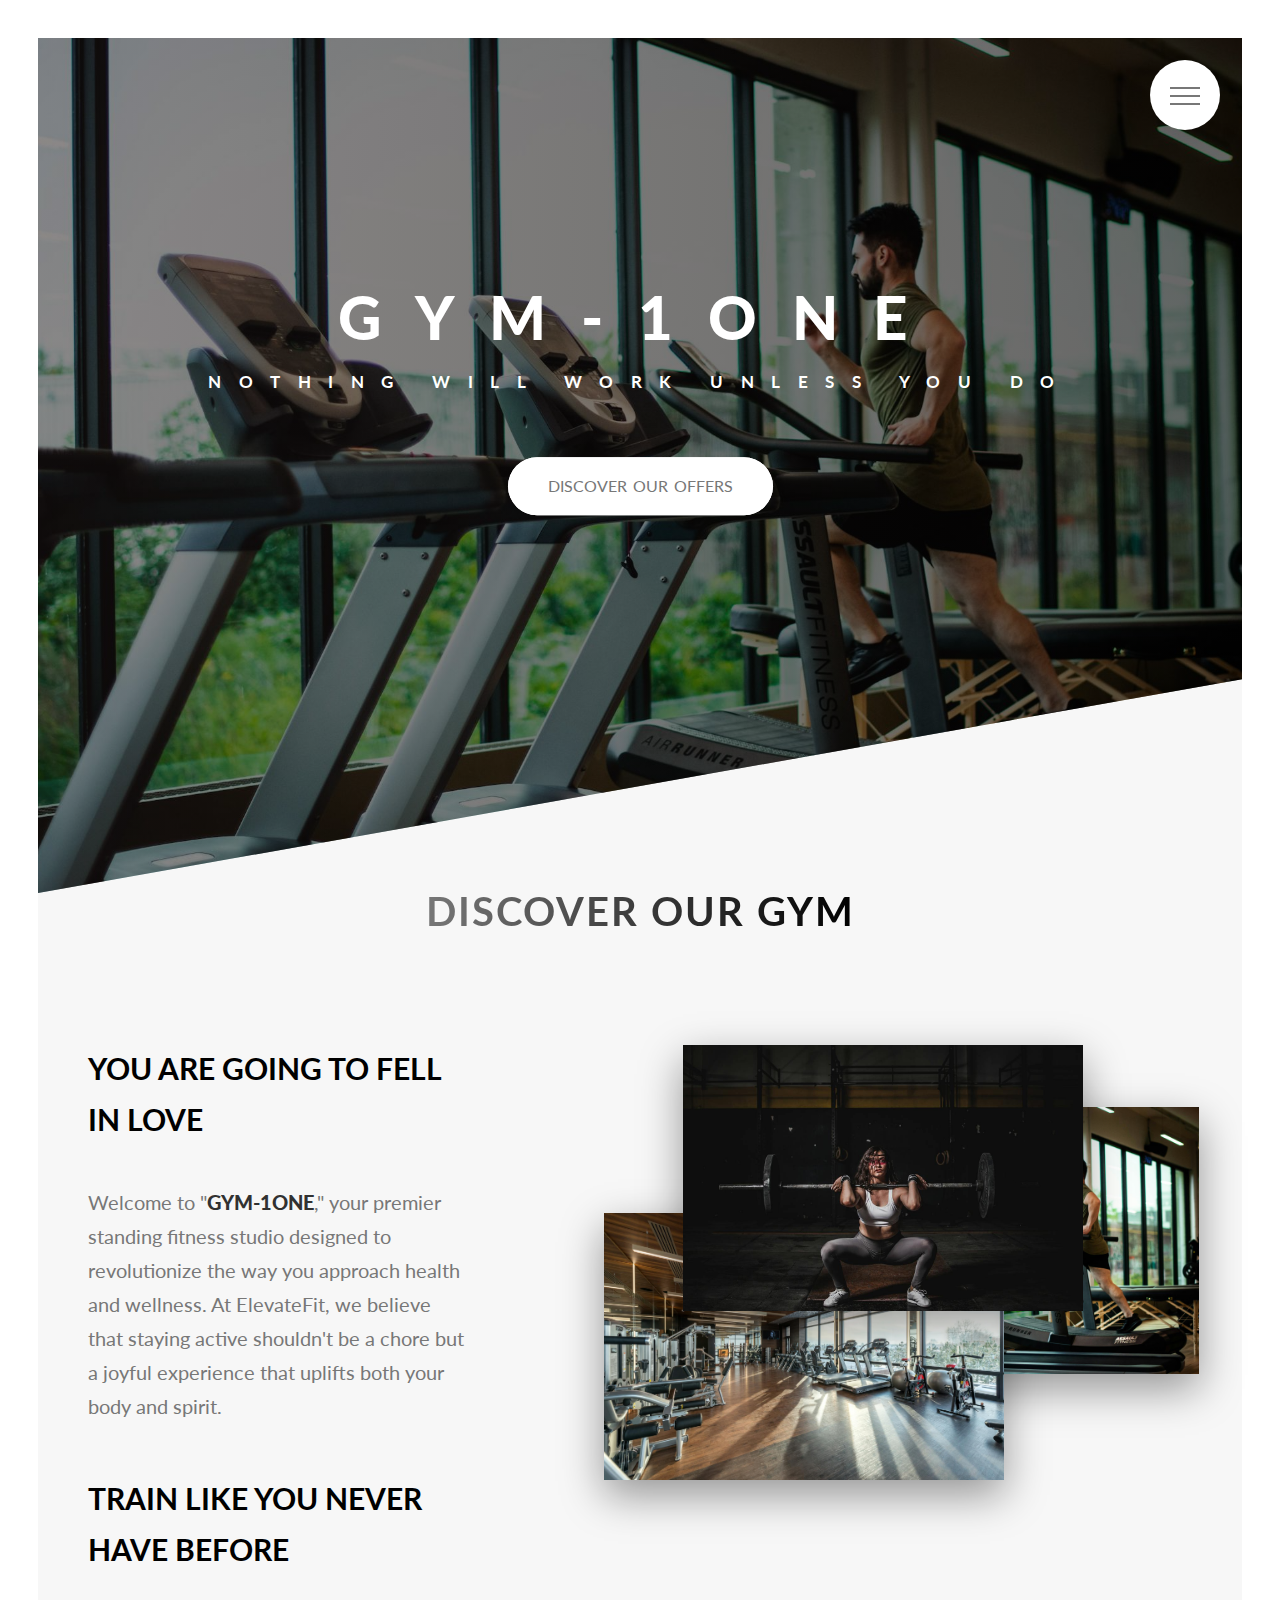
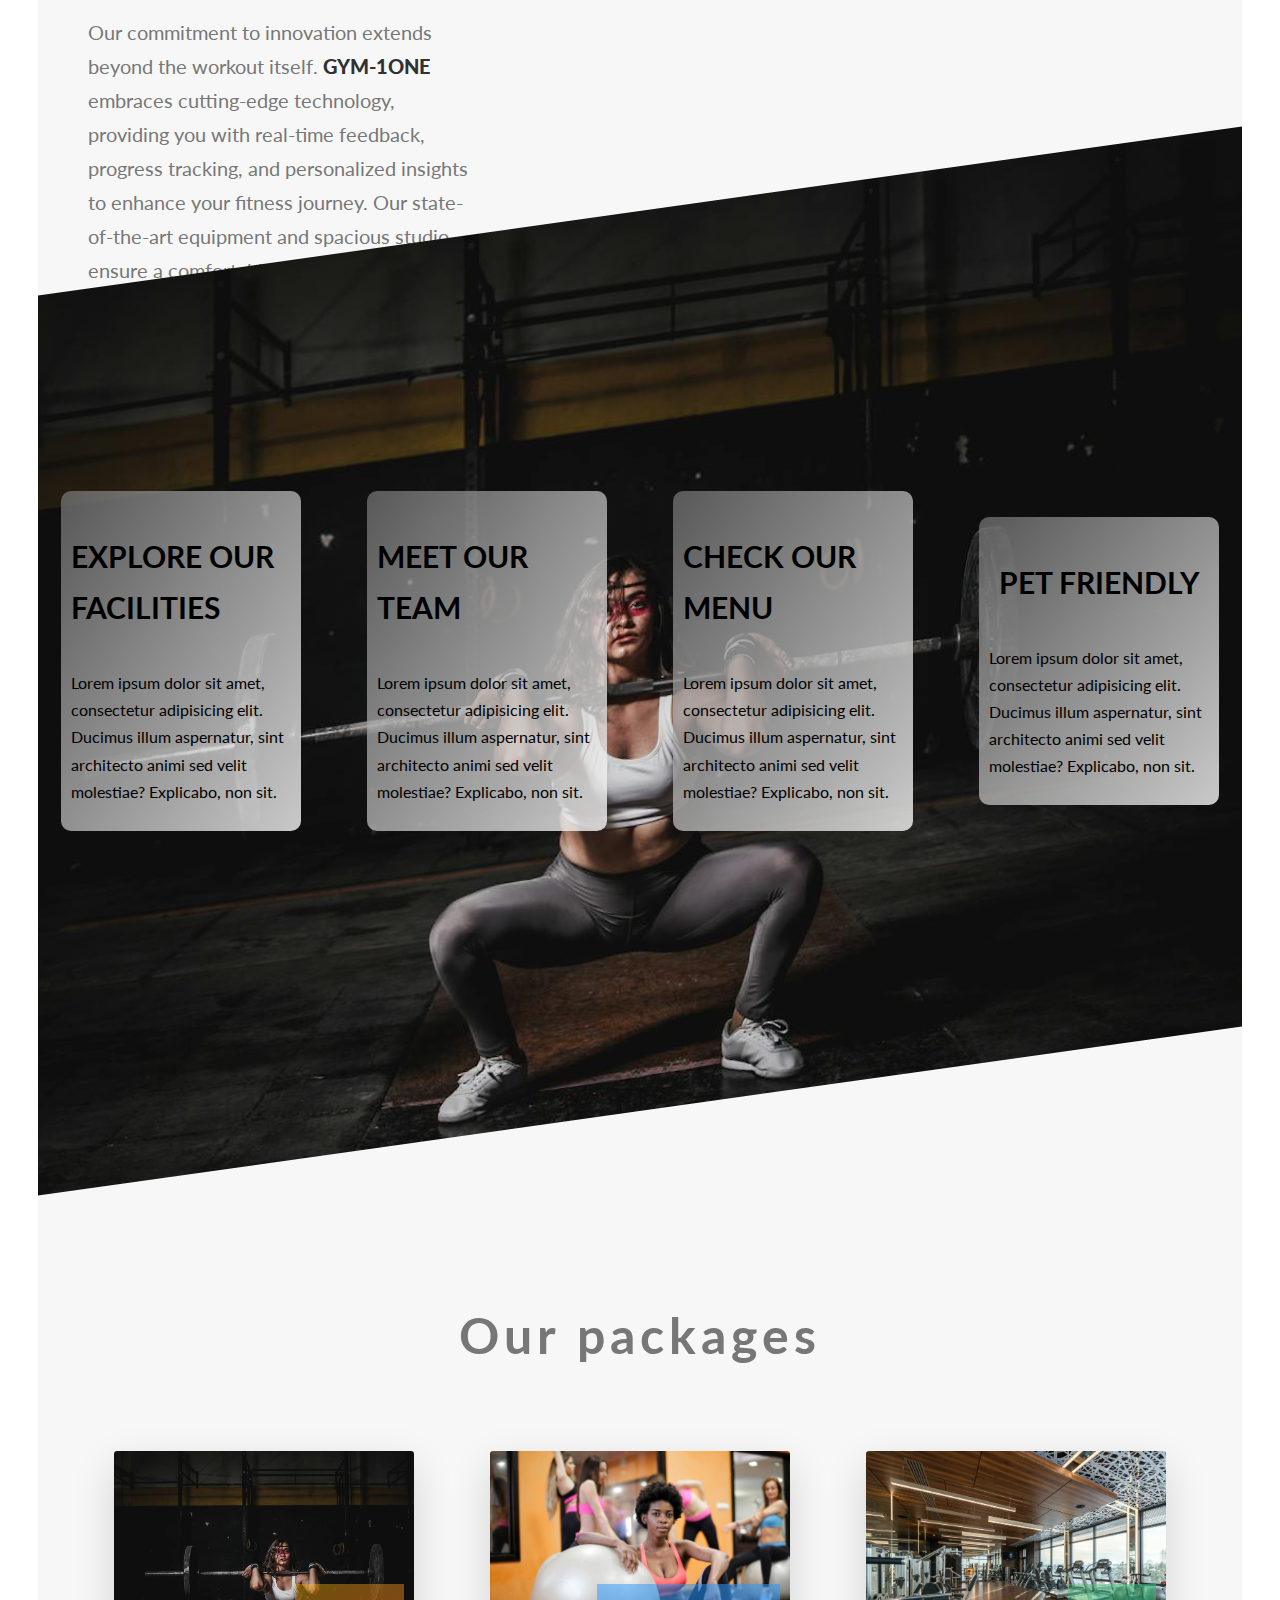
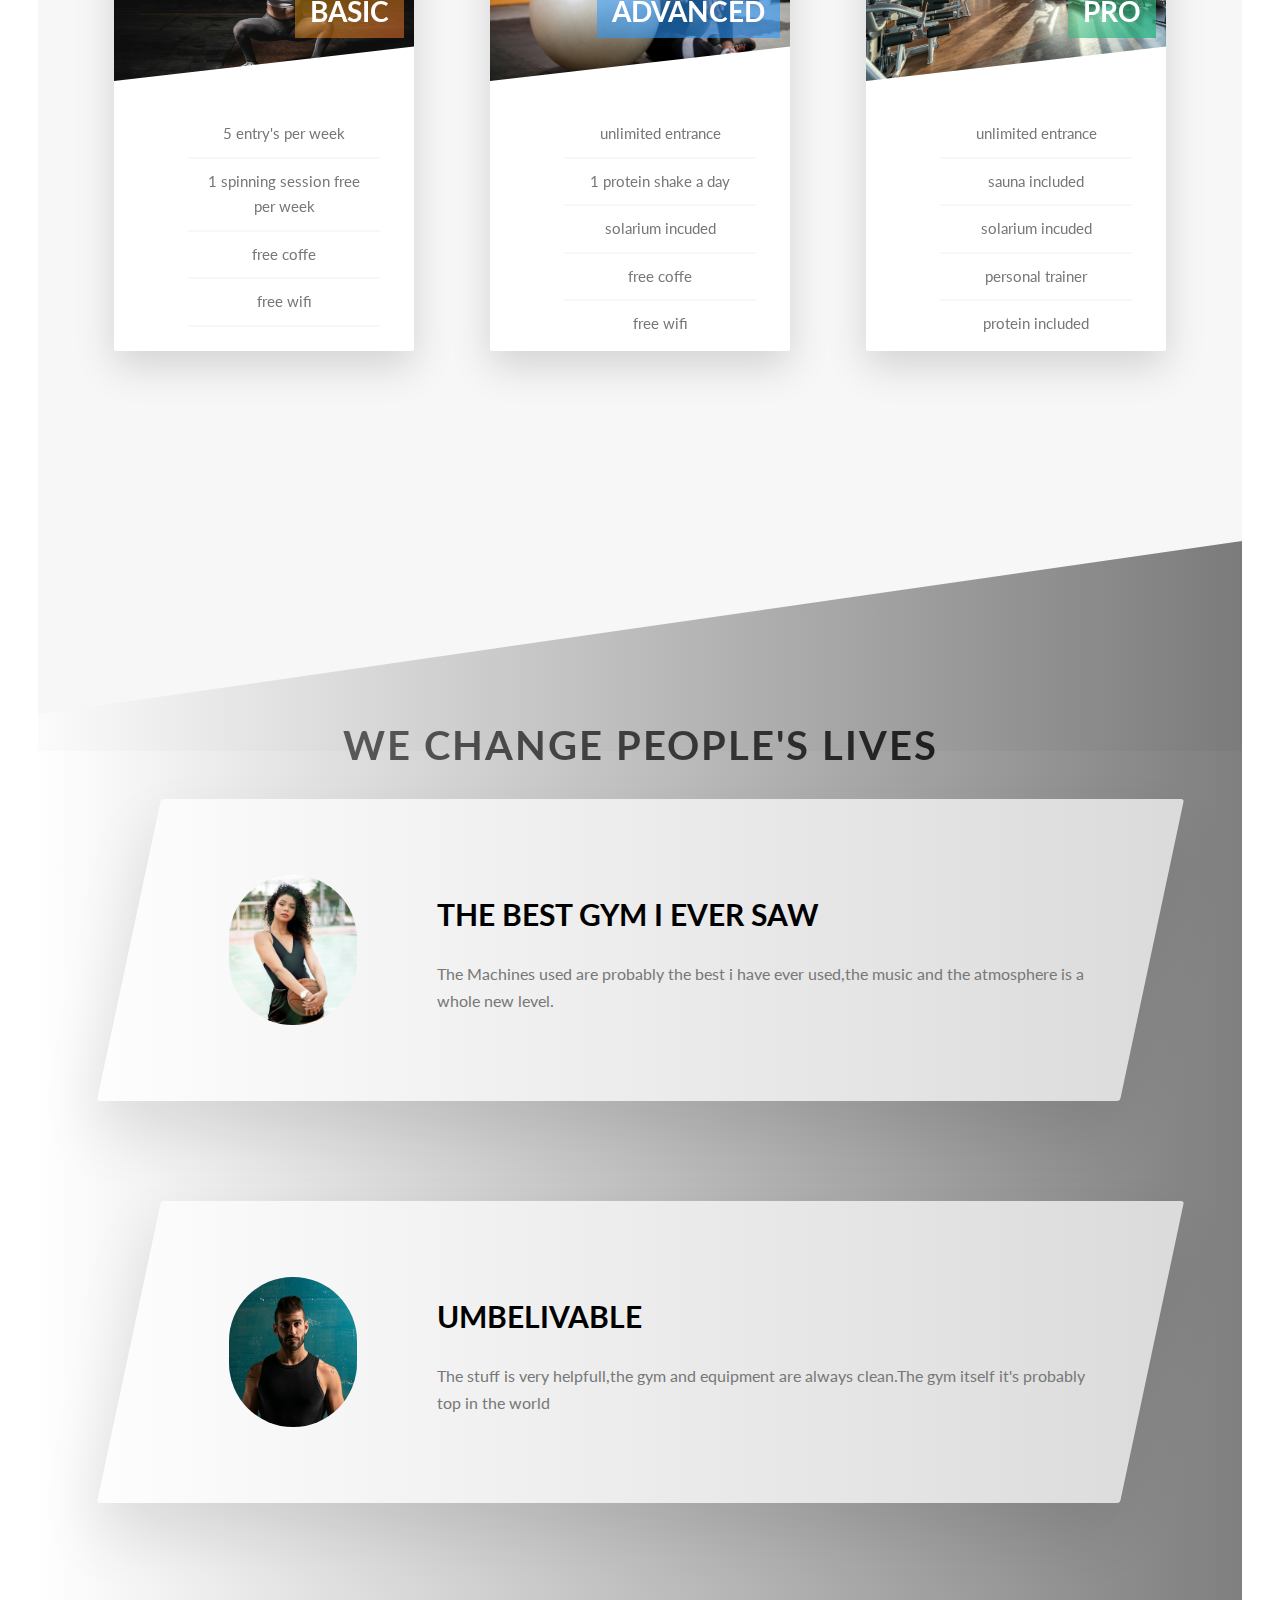
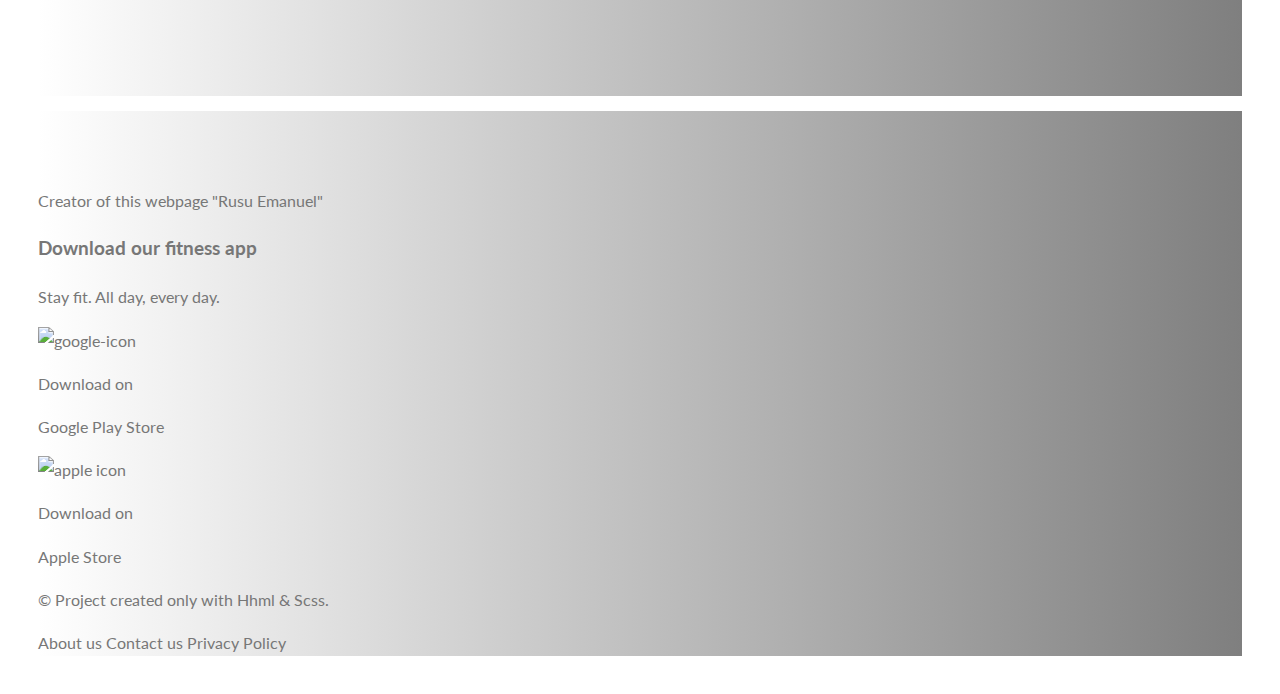
==== index.html @ 96e02d32 "Gym-1one project" ====
<!DOCTYPE html>
<html lang="en">
    <head>
      <meta name="description" content="My fitness webpage created only with Html and Scss">
        <meta charset="UTF-8">
        <meta name="viewport" content="width=device-width, initial-scale=1.0">
<!-- Tailwind CDN -->
        <link rel="stylesheet" href="https://cdnjs.cloudflare.com/ajax/libs/tailwindcss/2.2.19/tailwind.min.css" referrerpolicy="no-referrer" />
        <!-- Boot strap CDN -->
        <link href="https://cdn.jsdelivr.net/npm/bootstrap@5.3.2/dist/css/bootstrap.min.css" rel="stylesheet" integrity="sha384-T3c6CoIi6uLrA9TneNEoa7RxnatzjcDSCmG1MXxSR1GAsXEV/Dwwykc2MPK8M2HN" crossorigin="anonymous">
        <!-- Font awesome link -->
        <link rel="stylesheet" href="https://cdnjs.cloudflare.com/ajax/libs/font-awesome/6.5.1/css/all.min.css" integrity="sha512-DTOQO9RWCH3ppGqcWaEA1BIZOC6xxalwEsw9c2QQeAIftl+Vegovlnee1c9QX4TctnWMn13TZye+giMm8e2LwA==" crossorigin="anonymous" referrerpolicy="no-referrer" />
        <!-- Google fonts link -->
        <link href="https://fonts.googleapis.com/css?family=Lato:100,300,400,700,900" rel="stylesheet">
        <link rel="stylesheet" href="./css/style.css">
        <link rel="shortcut icon" type="image/png" href="./img/favicon.png">
        
        <title>GYM-1ONE</title>
    </head>
    <body>


        <!-- My navigation Bar starts here -->
        <div class="navigation">
            <input type="checkbox" class="navigation__checkbox" id="navi-toggle">

            <label for="navi-toggle" class="navigation__button">
                <span class="navigation__icon">&nbsp;</span>
            </label>

            <div class="navigation__background">&nbsp;</div>

            <nav class="navigation__nav">
                <ul class="navigation__list">
                    <li class="navigation__item"><a href="#" class="navigation__link">About Gym-1one</a></li>
                    <li class="navigation__item"><a href="#" class="navigation__link">Our services</a></li>
                    <li class="navigation__item"><a href="#" class="navigation__link">What we offer</a></li>
                    <li class="navigation__item"><a href="#" class="navigation__link">Our Packages</a></li>
                    <li class="navigation__item"><a href="#" class="navigation__link">Reviews</a></li>
                    </ul>
            </nav>
        </div>

        <!-- Here it starts the header with the hero image as background -->
        <header class="header" id="about">
            <div class="header__text-box">
                 <h1 class="heading-primary">
                     <span class="heading-primary--main">Gym-1One</span>
                     <span class="heading-primary--sub">Nothing will work unless you do</span>
                 </h1>
                 <a class="btn btn--white btn--animated" href="#section-packages">Discover our Offers</a>
            </div>
         </header>


        <main>
         <!-- Here it starts the section with the ABOUT US and the 3 pictures -->
         <section class="section-about">
                <h2 class="heading-secondary">
                    Discover Our Gym
                </h2>
           
            <div class="col1">
                <h3 class="heading-tertiary">You are going to fell in love </h3>
                <p class="paragraph">
                  Welcome to "<span class="heading-tertiary__strong">GYM-1ONE</span>," your premier standing fitness studio designed to revolutionize the way you approach health and wellness. At ElevateFit, we believe that staying active shouldn't be a chore but a joyful experience that uplifts both your body and spirit.  </p>
            
                <h3 class="heading-tertiary">Train like you never have before</h3>
                <p class="paragraph">Our commitment to innovation extends beyond the workout itself. <span class="heading-tertiary__strong">GYM-1ONE</span> embraces cutting-edge technology, providing you with real-time feedback, progress tracking, and personalized insights to enhance your fitness journey. Our state-of-the-art equipment and spacious studio ensure a comfortable and enjoyable workout experience.</p>
            </div>
                
                <div class="col2">
                    <img src="./img/pexels-leon-ardho-1552249.jpg" alt="photo with an athlete" class="photo-p1">
                    <img src="./img/pexels-william-choquette-1954524.jpg" alt="a person training" class="photo-p2">
                    <img src="./img/pexels-max-rahubovskiy-7031705.jpg" alt="studio fitness photo" class="photo-p3">
                </div>
            </section>


            <!-- Here it starts the section with the features with the 4 cards -->
                       <section class="section-features">
                           <div class="section-features__parent">
                            <div class="features-box">
                                <i class="feature-box__icon fa-solid fa-globe"></i>
                                <h3 class="heading-tertiary u-margin-bottom-small">Explore our facilities</h3>
                                <p class="feature-box__text">Lorem ipsum dolor sit amet, consectetur adipisicing elit. Ducimus illum aspernatur, sint architecto animi sed velit molestiae? Explicabo, non sit.</p>
                            </div>
                     
                
                     
                            <div class="features-box">
                                <i class="feature-box__icon fa-solid fa-people-group"></i>
                                <h3 class="heading-tertiary u-margin-bottom-small">Meet our Team</h3>
                                <p class="feature-box__text">Lorem ipsum dolor sit amet, consectetur adipisicing elit. Ducimus illum aspernatur, sint architecto animi sed velit molestiae? Explicabo, non sit.</p>
                            </div>
                        
                
                     
                            <div class="features-box">
                                <i class="feature-box__icon fa-solid fa-utensils"></i>
                                <h3 class="heading-tertiary u-margin-bottom-small">Check our Menu</h3>
                               <p class="feature-box__text">Lorem ipsum dolor sit amet, consectetur adipisicing elit. Ducimus illum aspernatur, sint architecto animi sed velit molestiae? Explicabo, non sit.</p>
                            </div>
                       
                
                        
                            <div class="features-box">
                                <i class="feature-box__icon fa-solid fa-paw"></i>
                                <h3 class="heading-tertiary u-margin-bottom-small">Pet friendly</h3>
                                  <p class="feature-box__text">Lorem ipsum dolor sit amet, consectetur adipisicing elit. Ducimus illum aspernatur, sint architecto animi sed velit molestiae? Explicabo, non sit.</p>
                            </div>
                      </div>   
                   </div>
            </section>

<!--    //here it starts the section with the packages -->
            <section id="section-packages" class="section-packages">

                <!-- first card -->
                <div class="section-packages-child">
                    <h2>Our packages</h2>
                    <div class="row">
                        <div class="col-1-of-3">
                           <div class="card">
                            <div class="card__side card__side--front">
                                <div class="card__picture card__picture-1">
                                    &nbsp;
                                </div>
                                <h4 class="card__heading">
                                    <span class="card__heading-span card__heading-span--1"> Basic </span>
                               
                               </h4>
                               <div class="card__details">
                                <ul>
                                    <li>5 entry's per week</li>
                                    <li>1 spinning session free per week</li>
                                    <li>free coffe</li>
                                    <li>free wifi</li>
                                    <li></li>
                                </ul>
                               </div>
                            </div>
                            <!-- this is the back of the card!!!!!!!! -->
                            <div class="card__side card__side--back card__side--back-1">
                            <div class="card__cta">
                            <div class="card__price-box">
                            <p class="card__price-only">Only</p>
                            <p class="card__price-value">50$</p>
                       </div>
                <a href="" class="btn btn--white">BooK now</a>
                               </div>
                            </div>
                           </div>
                        </div>
                       </div>
    
                       <!-- 2nd card -->
                       <div class="row">
                        <div class="col-1-of-3">
                           <div class="card">
                            <div class="card__side card__side--front">
                                <div class="card__picture card__picture-2">
                                    &nbsp;
                                </div>
                                <h4 class="card__heading">
                                    <span class="card__heading-span card__heading-span--2"> Advanced </span>
                               
                               </h4>
                               <div class="card__details">
                                <ul>
                                    <li>unlimited entrance</li>
                                    <li>1 protein shake a day</li>
                                    <li>solarium incuded</li>
                                    <li>free coffe</li>
                                    <li>free wifi</li>
                                </ul>
                               </div>
                            </div>
                            <!-- this is the back of the card!!!!!!!! -->

                            <div class="card__side card__side--back card__side--back-2">
                                <div class="card__cta">
                                    <div class="card__price-box">
                                        <p class="card__price-only">Only</p>
                                        <p class="card__price-value">99$</p>
                                    </div>
                                    <a href="" class="btn btn--white">BooK now</a>
                                                                                                 </div>
                            </div>
                           </div>
                        </div>
                       </div>

                       <!-- 3rd card -->
                       <div class="row">
                      
                           <div class="card">
                            <div class="card__side card__side--front">
                                <div class="card__picture card__picture-3">
                                    &nbsp;
                                </div>
                                <h4 class="card__heading">
                                    <span class="card__heading-span card__heading-span--3">Pro </span>
                                
                               </h4>
                               <div class="card__details">
                                <ul>
                                    <li>unlimited entrance</li>
                                    <li>sauna included</li>
                                    <li>solarium incuded</li>
                                    <li>personal trainer</li>
                                    <li>protein included</li>
                                </ul>
                               </div>
                            </div>
                            <div class="card__side card__side--back card__side--back-3">
                                <div class="card__cta">
                                    <div class="card__price-box">
                                        <p class="card__price-only">Only</p>
                                        <p class="card__price-value">139$</p>
                                    </div>
                                    <a href="" class="btn btn--white">BooK now</a>
                                </div>
                            </div>
                           </div>
                        </div>
                       </div>
                   </div>
            </section>

            <!-- Here it starts the section with the stories -->

<section class="section-stories">
    <!-- <div class="bg-video">
         This is how we add video to our website as a background 
        <video class="bg-video__content" autoplay muted loop>
            <source src="/img/pexels-rodnae-productions-7187517 (1080p).mp4">
            Your browser is not supported!
        </video>
    </div> -->
    <div class="">
        <h2 class="heading-secondary">
            We change people's lives
        </h2>
        <div class="row">
            <div class="story">
                <figure class="story__shape">
<img class="story__shape-img" src="/img/pexels-gustavo-almeida-3060201.jpg" alt="person playing basketball">
<figcaption class="story__caption">Jane Sunder</figcaption>
                </figure>
                <div class="story__text">
                    <h3 class="heading-tertiary">The best gym i ever saw</h3>
                    <p>The Machines used are probably the best i have ever used,the music and the atmosphere is a whole new level.</p>
                </div>
            </div>

            <div class="story">
                <figure class="story__shape">
<img class="story__shape-img" src="/img/lorenzo-fatto-offidani-P6T1R9rSL0Q-unsplash.jpg" alt="person playing basketball">
<figcaption class="story__caption">Michael Smith</figcaption>
                </figure>
                <div class="story__text">
                    <h3 class="heading-tertiary">Umbelivable</h3>
                    <p>The stuff is very helpfull,the gym and equipment are always clean.The gym itself it's probably top in the world</p>
                </div>
            </div>
        </div>
    </div>
</section>
</main>


<!-- Here it starts the footer -->



<footer>

<!-- component -->
<!-- This is an example component -->
<div class="box bg-gray-400">
  <div class="max-w-2xl mx-auto text-black py-10">
      <div class="text-center">
        <p class="text-4xl"> Creator of this webpage     <span class="text-red-800">"Rusu Emanuel"</span></p>
          <h3 class="text-4xl mb-3"> Download our fitness app </h3>
          <p> Stay fit. All day, every day. </p>

          <div class="flex justify-center my-10">
              <div class="flex items-center border w-auto rounded-lg px-4 py-2 w-52 mx-2">
                  <img alt="google-icon" src="https://cdn-icons-png.flaticon.com/512/888/888857.png" class="w-9 md:w-10">
                  <div class="text-left ml-3">
                      <p class='text-xs text-black'>Download on </p>
                      <p class="text-sm md:text-base"> Google Play Store </p>
                  </div>
              </div>
              <div class="flex items-center border w-auto rounded-lg px-4 py-2 w-44 mx-2">
                  <img alt="apple icon" src="https://cdn-icons-png.flaticon.com/512/888/888841.png" class="w-9 md:w-10">
                  <div class="text-left ml-3">
                      <p class='text-xs text-black'>Download on </p>
                      <p class="text-sm md:text-base"> Apple Store </p>
                  </div>
              </div>
          </div>
      </div>
      <div class="mt-28 flex flex-col md:flex-row md:justify-between items-center text-sm text-gray-900">
          <p class="order-2 md:order-1 mt-8 md:mt-0"> &copy; Project created only with Hhml & Scss. </p>
          <div class="order-1 md:order-2">
              <span class="px-2">About us</span>
              <span class="px-2 border-l">Contact us</span>
              <span class="px-2 border-l">Privacy Policy</span>
          </div>
      </div>
  </div>
</div>

</footer>
    </body>
</html>
---- css/style.css ----
* *::before,
*::after {
  margin: 0;
  padding: 0;
  box-sizing: inherit;
}

html {
  font-size: 62.5%;
}
@media (max-width: 75em) {
  html {
    font-size: 56.25%;
  }
}
@media (max-width: 56.25em) {
  html {
    font-size: 50%;
  }
}
@media (min-width: 112.5em) {
  html {
    font-size: 75%;
  }
}

body {
  box-sizing: border-box;
  padding: 3rem;
}
@media (max-width: 56.25em) {
  body {
    padding: 0;
    margin: 0 auto;
    width: 100vw;
  }
}

@keyframes moveInLeft {
  0% {
    opacity: 0;
    transform: translateX(-10rem);
  }
  80% {
    transform: translateX(1rem);
  }
  100% {
    opacity: 1;
    transform: translateX(0);
  }
}
@keyframes moveInRight {
  0% {
    opacity: 0;
    transform: translateX(10rem);
  }
  80% {
    transform: translateX(-1rem);
  }
  100% {
    opacity: 1;
    transform: translateX(0);
  }
}
@keyframes moveInBottom {
  0% {
    opacity: 0;
    transform: translateY(6rem);
  }
  100% {
    opacity: 1;
    transform: translateY(0);
  }
}
body {
  font-family: "Lato", sans-serif;
  font-weight: 400;
  font-size: 16px;
  line-height: 1.7;
  color: #777;
}
body .heading-tertiary {
  font-size: 3rem;
  font-weight: 700;
  text-transform: uppercase;
  margin-bottom: 2rem;
  color: #000;
}
body .heading-tertiary + .paragraph > .heading-tertiary__strong {
  color: rgb(49, 49, 49);
  font-weight: 900;
}
body .heading-primary {
  color: #fff;
  text-transform: uppercase;
  margin-bottom: 6rem;
}
body .heading-primary--main {
  display: block;
  font-size: 6rem;
  font-weight: 900;
  letter-spacing: 3.5rem;
  animation: moveInLeft 1s ease-out;
}
@media (max-width: 37em) {
  body .heading-primary--main {
    letter-spacing: 0.5rem;
  }
}
body .heading-primary--sub {
  display: block;
  font-size: 1.7rem;
  font-weight: 700;
  letter-spacing: 1.75rem;
  animation: moveInRight 1s ease-out;
}
body .heading-secondary {
  text-align: center;
  margin: 20px auto;
  font-size: 4rem;
  text-transform: uppercase;
  font-weight: 700;
  background-image: linear-gradient(to right, #777, #000);
  -webkit-background-clip: text;
  color: transparent;
  letter-spacing: 2px;
  transition: all 0.2s;
}
@media (max-width: 56.25em) {
  body .heading-secondary {
    font-size: 2.5;
  }
}
@media (max-width: 37em) {
  body .heading-secondary {
    font-size: 2;
  }
}
body .heading-secondary:hover {
  transform: skewY(2deg) skewX(15deg) scale(1.1);
  text-shadow: 0.5rem 1rem 2rem rgba(0, 0, 0, 0.2);
}

.btn:link, .btn:visited {
  text-transform: uppercase;
  text-decoration: none;
  padding: 1.5rem 4rem;
  display: inline-block;
  border-radius: 10rem;
  transition: all 0.2s;
  position: relative;
  font-size: 1.6rem;
  word-spacing: 2px;
}
.btn:hover {
  transform: translateY(-3px);
  box-shadow: 0 1rem 2rem rgba(0, 0, 0, 0.2);
}
.btn:hover::after {
  transform: scaleX(1.4) scaleY(1.6);
  opacity: 0;
}
.btn:active {
  transform: translateY(-1px);
  box-shadow: 0 0.5rem 1rem rgba(0, 0, 0, 0.2);
}
.btn--white {
  background-color: #fff;
  color: #777;
}
.btn--white::after {
  background-color: #fff;
}
.btn::after {
  content: "";
  display: inline-block;
  height: 100%;
  width: 100%;
  border-radius: 10rem;
  position: absolute;
  top: 0;
  left: 0;
  z-index: -1;
  transition: all 0.4s;
}
.btn--animated {
  animation: moveInBottom 0.5s ease-out 0.3s;
  animation-fill-mode: backwards;
}

.btn-text:link, .btn-text:visited {
  font-size: 1.6rem;
  color: #777;
  display: inline-block;
  text-decoration: none;
  border-bottom: 1px solid #777;
  padding: 1rem;
  transition: all 0.2s;
}
.btn-text:hover {
  background-color: #f7f7f7;
  color: #000;
  box-shadow: 0 1rem 2rem rgba(0, 0, 0, 0.2);
  transform: translateY(-2px);
}
.btn-text:active {
  box-shadow: 0 1rem 1rem rgba(0, 0, 0, 0.2);
  transform: translateY(0);
}

.card {
  perspective: 150rem;
  position: relative;
  height: 50rem;
  min-width: 30rem;
}
@media (max-width: 56.25em) {
  .card {
    margin-top: 10rem;
  }
}
.card__side {
  position: absolute;
  top: 0;
  left: 0;
  right: 0;
  height: 50rem;
  transition: all 0.8s ease;
  backface-visibility: hidden;
  border-radius: 3px;
  overflow: hidden;
  box-shadow: 0 1.5rem 4rem rgba(0, 0, 0, 0.15);
}
.card__side--front {
  background-color: #fff;
}
.card__side--back {
  transform: rotateY(180deg);
}
.card__side--back-1 {
  background-image: linear-gradient(to right bottom, #ffb900, #ff7730);
}
.card__side--back-2 {
  background-image: linear-gradient(to right bottom, #2998ff, #5643fa);
}
.card__side--back-3 {
  background-image: linear-gradient(to right bottom, #55c57a, #28b485);
}
.card:hover .card__side--front {
  transform: rotateY(-180deg);
}
.card:hover .card__side--back {
  transform: rotateY(0);
}
.card__picture {
  background-size: cover;
  height: 23rem;
  background-blend-mode: color;
  clip-path: polygon(0 0, 100% 0, 100% 85%, 0 100%);
}
.card__picture-1 {
  background-image: url(/img/pexels-leon-ardho-1552249.jpg);
}
.card__picture-2 {
  background-image: url(/img/pexels-andrea-piacquadio-3768593.jpg);
}
.card__picture-3 {
  background-image: url(/img/pexels-max-rahubovskiy-7031705.jpg);
}
.card__heading {
  font-size: 2.8rem;
  font-weight: 700;
  text-transform: uppercase;
  text-align: right;
  color: #fff;
  position: absolute;
  top: 10rem;
  right: 1rem;
  width: 75%;
}
.card__heading-span {
  padding: 1rem 1.5rem;
  -webkit-box-decoration-break: clone;
  box-decoration-break: clone;
}
.card__heading-span--1 {
  background-image: linear-gradient(to right bottom, rgba(255, 185, 0, 0.4), rgba(255, 119, 48, 0.5));
}
.card__heading-span--2 {
  background-image: linear-gradient(to right bottom, rgba(41, 152, 255, 0.5), rgba(41, 152, 255, 0.6));
}
.card__heading-span--3 {
  background-image: linear-gradient(to right bottom, rgba(85, 197, 122, 0.4), rgba(40, 180, 133, 0.8));
}
.card__details {
  padding: 3rem;
}
.card__details ul {
  list-style: none;
  width: 80%;
  margin: 0 auto;
}
.card__details ul li {
  margin: o auto;
  text-align: center;
  font-size: 1.5rem;
  padding: 1rem;
  border-bottom: 1px;
}
.card__details ul li:not(:last-child) {
  border-bottom: 2px solid #f7f7f7;
}
.card__cta {
  position: absolute;
  top: 50%;
  left: 50%;
  transform: translate(-50%, -50%);
  width: 90%;
  text-align: center;
}
.card__price-box {
  text-align: center;
  color: #fff;
  margin-bottom: 8rem;
}
.card__price-only {
  font-size: 1.4rem;
  text-transform: uppercase;
}
.card__price-value {
  font-size: 6rem;
  font-weight: 100;
}

.header {
  z-index: 10;
  position: relative;
  height: 95vh;
  background-image: linear-gradient(to right, rgba(26, 19, 19, 0.5), rgba(0, 0, 0, 0.6)), url(/img/pexels-william-choquette-1954524.jpg);
  background-size: cover;
  background-position: top;
  /* with clip properties we clip the image to the shape we want ,it start from left corner on x and y axis and it goes clockwise  (x y, x y, x y, x y)  */
  clip-path: polygon(0 0, 100% 0, 100% 75%, 0 100%);
}
.header__text-box {
  position: absolute;
  top: 40%;
  left: 50%;
  transform: translate(-50%, -50%);
  text-align: center;
  width: 100%;
}

.section-about {
  display: flex;
  justify-content: space-between;
  position: relative;
  min-height: 130vh;
  margin-top: -35rem;
  background-color: #f7f7f7;
  padding-top: 30rem;
  transition: all 0.8s ease;
}
@media (max-width: 75em) {
  .section-about {
    min-height: 110vh;
  }
}
@media (max-width: 56.25em) {
  .section-about {
    flex-direction: column;
    justify-content: start;
    align-items: center;
    flex-wrap: wrap;
  }
}
@media (max-width: 37em) {
  .section-about {
    flex-direction: column;
    justify-content: center;
    align-items: center;
  }
}
@media (min-width: 112.5em) {
  .section-about {
    min-height: 150vh;
    margin-top: -30rem;
  }
}
.section-about .heading-secondary {
  position: absolute;
  top: 20%;
  left: 50%;
  transform: translateX(-50%);
}
@media (max-width: 75em) {
  .section-about .heading-secondary {
    top: 19%;
  }
}
@media (max-width: 56.25em) {
  .section-about .heading-secondary {
    top: 15%;
  }
}
@media (max-width: 37em) {
  .section-about .heading-secondary {
    top: 14%;
  }
}
.section-about .col1 {
  padding: 17rem 5rem;
  display: flex;
  flex-direction: column;
  flex-wrap: wrap;
  width: 40%;
  font-size: 2rem;
  height: 100%;
}
@media (max-width: 56.25em) {
  .section-about .col1 {
    width: 70%;
  }
}
@media (max-width: 37em) {
  .section-about .col1 {
    width: 100%;
  }
}
.section-about .col2 {
  position: relative;
  z-index: 10;
  transition: all 0.8s ease;
  min-width: 60%;
  height: 88rem;
}
@media (max-width: 75em) {
  .section-about .col2 {
    margin-top: -2rem;
  }
}
@media (max-width: 56.25em) {
  .section-about .col2 {
    margin-top: -10rem;
  }
}
@media (max-width: 37em) {
  .section-about .col2 {
    margin-top: -10rem;
    width: 100%;
  }
}
.section-about .col2 .photo-p1 {
  z-index: 10;
  box-shadow: 0 1.5rem 4rem rgba(0, 0, 0, 0.4);
  position: absolute;
  right: 22%;
  top: 23%;
  max-width: 40rem;
}
@media (max-width: 56.25em) {
  .section-about .col2 .photo-p1 {
    top: -5%;
    right: 8%;
  }
}
@media (max-width: 37em) {
  .section-about .col2 .photo-p1 {
    width: 50%;
    top: -2%;
    right: 25%;
  }
}
.section-about .col2 .photo-p1:hover {
  transform: scale(1.2) translateY(-0.5rem);
  box-shadow: 0 2.5rem 4rem rgba(0, 0, 0, 0.5);
  z-index: 20;
}
.section-about .col2 .photo-p2 {
  box-shadow: 0 1.5rem 4rem rgba(0, 0, 0, 0.4);
  position: absolute;
  right: 6%;
  top: 30%;
  max-width: 40rem;
}
@media (max-width: 56.25em) {
  .section-about .col2 .photo-p2 {
    right: -10rem;
    top: 20%;
  }
}
@media (max-width: 37em) {
  .section-about .col2 .photo-p2 {
    width: 50%;
    top: 15%;
    margin-top: 0;
    right: 2%;
  }
}
.section-about .col2 .photo-p2:hover {
  transform: scale(1.2) translateY(-0.5rem);
  box-shadow: 0 2.5rem 4rem rgba(0, 0, 0, 0.5);
  z-index: 20;
}
.section-about .col2 .photo-p3 {
  box-shadow: 0 1.5rem 4rem rgba(0, 0, 0, 0.4);
  position: absolute;
  right: 33%;
  top: 42%;
  max-width: 40rem;
}
@media (max-width: 56.25em) {
  .section-about .col2 .photo-p3 {
    max-width: 45rem;
    margin-top: -10rem;
    left: -10rem;
    top: 20%;
  }
}
@media (max-width: 56.25em) and (max-width: 37em) {
  .section-about .col2 .photo-p3 {
    width: 50%;
    top: 17%;
    left: 8%;
  }
}
.section-about .col2 .photo-p3:hover {
  transform: scale(1.2) translateY(-0.5rem);
  box-shadow: 0 2.5rem 4rem rgba(0, 0, 0, 0.5);
  z-index: 20;
}
.section-about .col2:hover img {
  transition: all 0.3s ease;
}

.section-features {
  overflow: hidden;
  margin-top: -30rem;
  display: flex;
  background-image: url(/img/pexels-leon-ardho-1552249.jpg);
  background-repeat: no-repeat;
  background-size: cover;
  background-position: center;
  min-height: 100vh;
  align-items: center;
  justify-content: space-evenly;
  transform: skewY(-8deg);
}
@media (max-width: 56.25em) {
  .section-features {
    width: 100%;
    flex-direction: row;
  }
}
.section-features__parent {
  overflow: hidden;
  transform: skewY(8deg);
  display: flex;
  gap: 2rem;
  align-items: center;
  justify-content: space-evenly;
  height: 100%;
  width: 100%;
}
@media (max-width: 56.25em) {
  .section-features__parent {
    flex-direction: column;
    width: 100%;
    margin: 0;
  }
}
.section-features .features-box {
  height: 100%;
  background: linear-gradient(to right bottom, rgba(119, 119, 119, 0.7), rgba(247, 247, 247, 0.8));
  color: #000;
  display: flex;
  flex-direction: column;
  align-items: center;
  justify-content: center;
  width: 22rem;
  padding: 1rem 1rem;
  transition: all 0.4s ease;
  border-radius: 1rem;
  margin: 0 auto;
}
@media (max-width: 56.25em) {
  .section-features .features-box {
    display: grid;
    grid-template-columns: 1fr 2fr 5fr;
    gap: 1rem;
    width: 80%;
    height: 90%;
    overflow: hidden;
  }
}
.section-features .features-box:hover {
  cursor: pointer;
  transform: translateY(-1.5rem) scale(1.06);
}
.section-features .features-box i {
  font-size: 6rem;
  background: linear-gradient(to right, rgba(0, 0, 0, 0.7), rgba(255, 255, 255, 0.712));
  background-clip: text;
  color: transparent;
}
@media (max-width: 56.25em) {
  .section-features .features-box i {
    padding-right: 1rem;
  }
}

.section-packages {
  display: flex;
  background-color: #f7f7f7;
  padding-top: 70rem;
  padding-bottom: 40rem;
  margin-top: -30rem;
  display: flex;
  justify-content: space-evenly;
}
@media (max-width: 37em) {
  .section-packages {
    padding-bottom: 10rem;
  }
}
.section-packages-child {
  position: relative;
  margin-top: -26rem;
  padding-top: 20rem;
  width: 100%;
  display: flex;
  justify-content: space-evenly;
}
@media (max-width: 56.25em) {
  .section-packages-child {
    flex-direction: column;
    width: 70%;
  }
}
@media (max-width: 37em) {
  .section-packages-child {
    width: 90%;
  }
}
.section-packages-child h2 {
  letter-spacing: 5px;
  position: absolute;
  top: 0;
  left: 50%;
  transform: translateX(-50%);
  font-size: 5rem;
}
@media (max-width: 56.25em) {
  .section-packages-child h2 {
    font-size: 4rem;
    font-weight: 900;
    width: 100%;
    text-align: center;
  }
}
@media (max-width: 37em) {
  .section-packages-child h2 {
    font-size: 4rem;
    font-weight: 900;
    width: 100%;
    text-align: center;
  }
}

.section-stories {
  margin-bottom: 5rem;
  height: 95vh;
  position: relative;
  padding: 15rem 0;
  background: linear-gradient(to right, rgba(255, 255, 255, 0.5), rgba(0, 0, 0, 0.5));
  clip-path: polygon(0 15%, 100% 0, 100% 100%, 0 100%);
  margin-top: -21rem;
}
@media (max-width: 56.25em) {
  .section-stories {
    padding-top: 10rem;
    height: 80vh;
    clip-path: polygon(0 0%, 100% 0, 100% 100%, 0 100%);
  }
}
@media (max-width: 37em) {
  .section-stories {
    padding-top: 2rem;
    margin-top: 1rem;
    height: 80vh;
  }
}
@media (min-width: 112.5em) {
  .section-stories {
    height: 105vh;
  }
}

.story {
  display: flex;
  width: 75%;
  margin: 0 auto;
  box-shadow: 0 3rem 6rem rgba(0, 0, 0, 0.1);
  background-color: rgba(255, 255, 255, 0.7);
  border-radius: 3px;
  padding: 6rem;
  font-size: 1.6rem;
  transform: skewX(-12deg);
  margin-bottom: 10rem;
}
@media (max-width: 56.25em) {
  .story {
    width: 60%;
    display: flex;
    flex-direction: column;
    transform: skewX(0deg);
  }
}
@media (max-width: 37em) {
  .story {
    width: 80%;
  }
}
@media (min-width: 112.5em) {
  .story {
    max-width: 60%;
  }
}
.story__shape {
  position: relative;
  width: 15rem;
  height: 15rem;
  border-radius: 100px;
}
.story__shape-img {
  width: 100%;
  height: 100%;
  object-fit: cover;
  border-radius: 100px;
  transform: skewX(12deg);
}
@media (max-width: 56.25em) {
  .story__shape-img {
    width: 10rem;
    height: 10rem;
    border-radius: 100px;
    transform: skewX(0deg);
  }
}
@media (max-width: 75em) {
  .story__shape-img {
    width: 13rem;
    height: 13rem;
    border-radius: 100px;
  }
}
.story__caption {
  position: absolute;
  top: 50%;
  left: 50%;
  transform: translate(-50%, 20%);
  color: #fff;
  text-transform: uppercase;
  font-size: 1.7rem;
  text-align: center;
  opacity: 0;
}
.story:hover .story__caption {
  opacity: 1;
  transform: translate(-50%, -50%);
  transition: all 0.5s;
}
.story:hover .story__shape-img {
  filter: blur(3px) brightness(80%);
}
.story__text {
  margin-left: 4rem;
  transform: skewX(12deg);
}
@media (max-width: 56.25em) {
  .story__text {
    transform: skew(0deg);
  }
}
.story .row {
  position: relative;
}

footer {
  margin-top: -3.5rem;
}
footer .box {
  padding-top: 6rem;
  background: linear-gradient(to right, rgba(255, 255, 255, 0.5), rgba(0, 0, 0, 0.5));
}

.navigation__checkbox {
  display: none;
}
.navigation__button {
  background-color: #fff;
  height: 7rem;
  width: 7rem;
  position: fixed;
  top: 6rem;
  right: 6rem;
  border-radius: 50%;
  z-index: 2000;
  box-shadow: 0 1rem 3rem rgba(0, 0, 0, 0.1);
  cursor: pointer;
  text-align: center;
}
@media (max-width: 37em) {
  .navigation__button {
    height: 5rem;
    width: 5rem;
    text-align: center;
  }
}
.navigation__background {
  z-index: 1000;
  height: 6rem;
  width: 6rem;
  border-radius: 50%;
  position: fixed;
  top: 6.5rem;
  right: 6.5rem;
  background: linear-gradient(#777 10% 50%, #f7f7f7 70%);
  transition: transform 0.8s cubic-bezier(0.86, 0, 0.07, 1);
}
@media (max-width: 37em) {
  .navigation__background {
    height: 4.5rem;
    width: 4.5rem;
  }
}
.navigation__nav {
  height: 100vh;
  position: fixed;
  top: 0;
  left: 0;
  z-index: 1500;
  opacity: 0;
  width: 0;
  transition: all 0.8s cubic-bezier(0.68, -0.55, 0.265, 1.55), width 0.8s cubic-bezier(0.68, -0.55, 0.265, 1.55);
}
.navigation__list {
  position: absolute;
  top: 50%;
  left: 50%;
  transform: translate(-50%, -50%);
  list-style-type: none;
  text-align: center;
  width: 100%;
}
.navigation__item {
  margin: 1rem;
}
.navigation__link:link, .navigation__link:visited {
  display: inline-block;
  text-transform: uppercase;
  letter-spacing: 2px;
  word-spacing: 6px;
  padding: 1rem 2rem;
  font-size: 3rem;
  font-weight: 300;
  text-decoration: none;
  background: linear-gradient(120deg, transparent 0%, transparent 50%, #f7f7f7 50%, #777 80%, #f7f7f7 100% 100%);
  color: #000;
  background-size: 230%;
  transition: all 0.4s;
}
.navigation__link:hover, .navigation__link:active {
  background-position: 100%;
  color: #fff;
  transform: translateX(1rem);
}
.navigation__checkbox:checked ~ .navigation__background {
  transform: scale(80);
}
.navigation__checkbox:checked ~ .navigation__nav {
  opacity: 1;
  width: 100%;
}
.navigation__icon {
  position: relative;
  margin-top: 3.5rem;
}
@media (max-width: 37em) {
  .navigation__icon {
    margin-top: 2.3rem;
  }
}
.navigation__icon, .navigation__icon::before, .navigation__icon::after {
  width: 3rem;
  height: 2px;
  background-color: #777;
  display: inline-block;
}
.navigation__icon::before, .navigation__icon::after {
  content: "";
  position: absolute;
  left: 0;
  transition: all 0.2s;
}
.navigation__icon::before {
  top: -0.8rem;
}
.navigation__icon::after {
  top: 0.8rem;
}
.navigation__button:hover .navigation__icon::before {
  top: -1rem;
}
@media (max-width: 37em) {
  .navigation__button:hover .navigation__icon::before {
    top: -1.2;
  }
}
.navigation__button:hover .navigation__icon::after {
  top: 1rem;
}
@media (max-width: 37em) {
  .navigation__button:hover .navigation__icon::after {
    top: 1.2rem;
  }
}
.navigation__checkbox:checked + .navigation__button .navigation__icon {
  background-color: transparent;
}
.navigation__checkbox:checked + .navigation__button .navigation__icon::before {
  top: 0;
  transform: rotate(135deg);
}
.navigation__checkbox:checked + .navigation__button .navigation__icon::after {
  top: 0;
  transform: rotate(-135deg);
}

/*# sourceMappingURL=style.css.map */
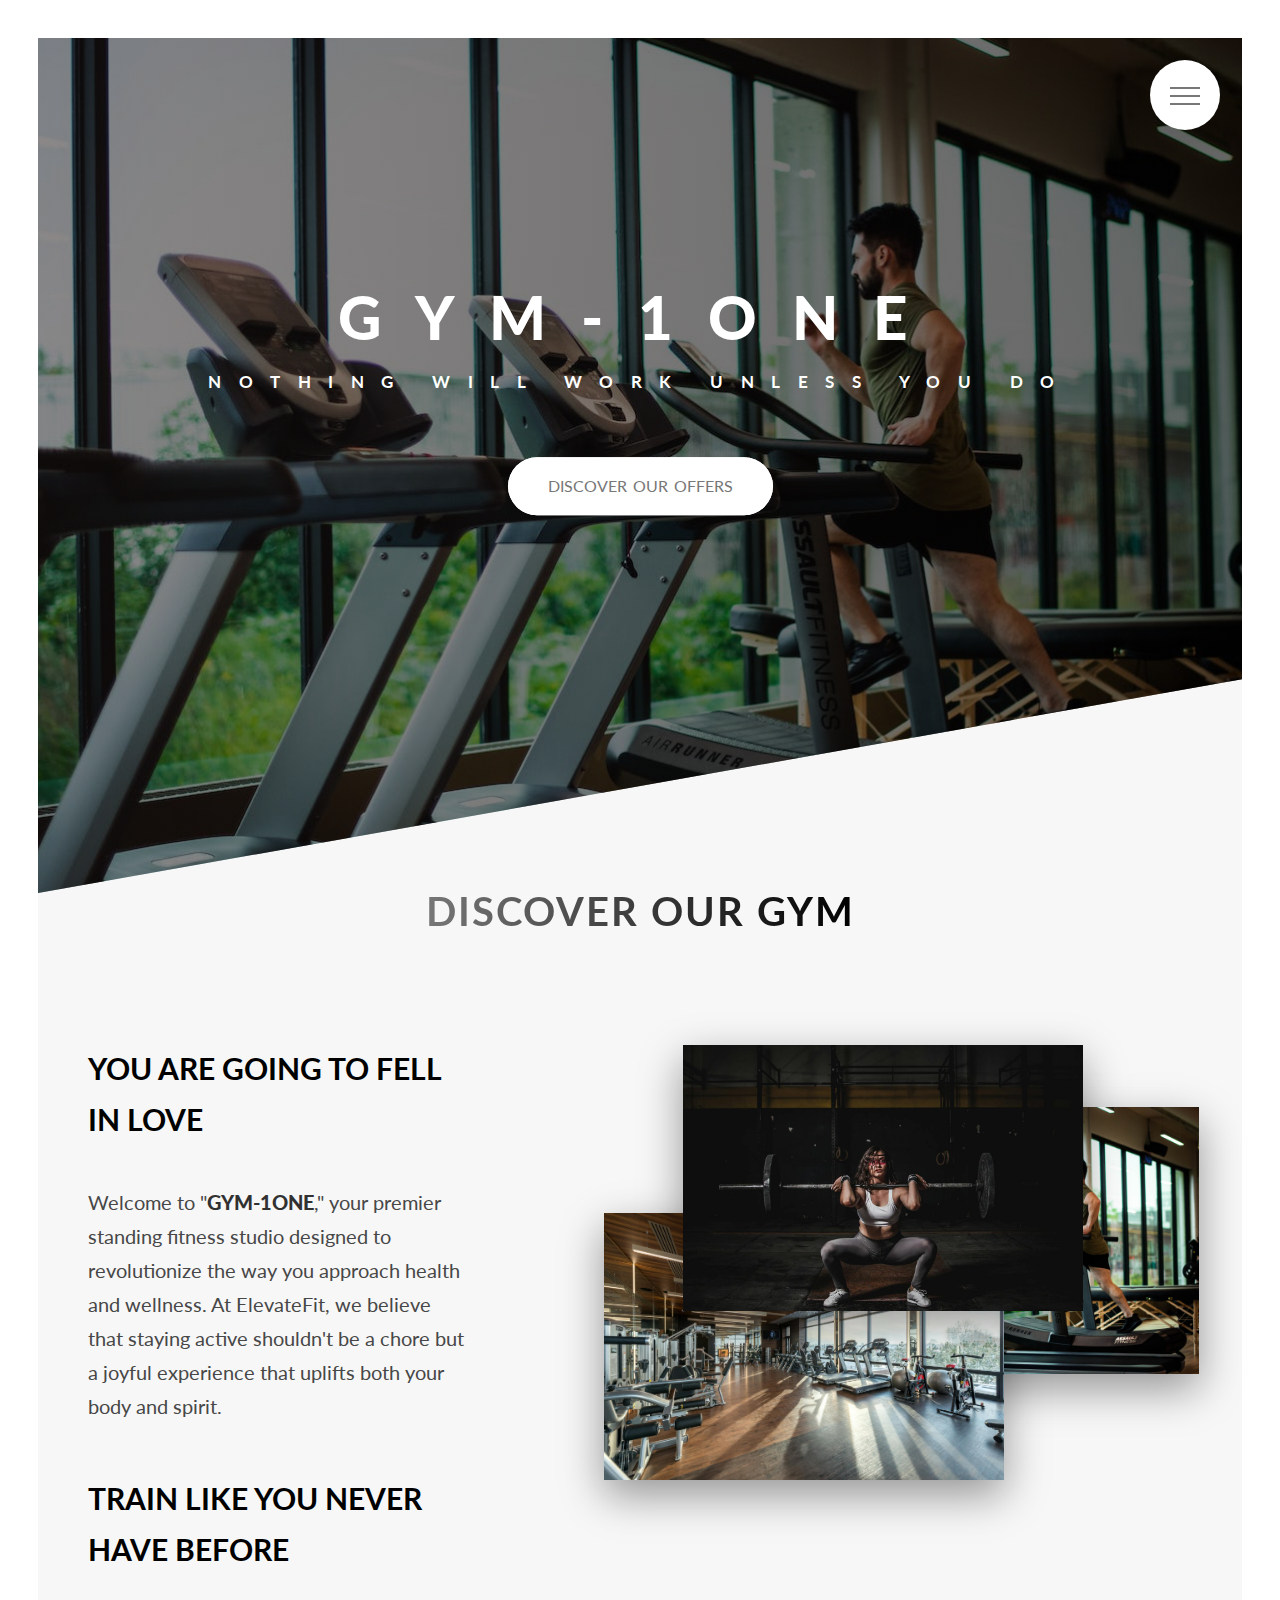
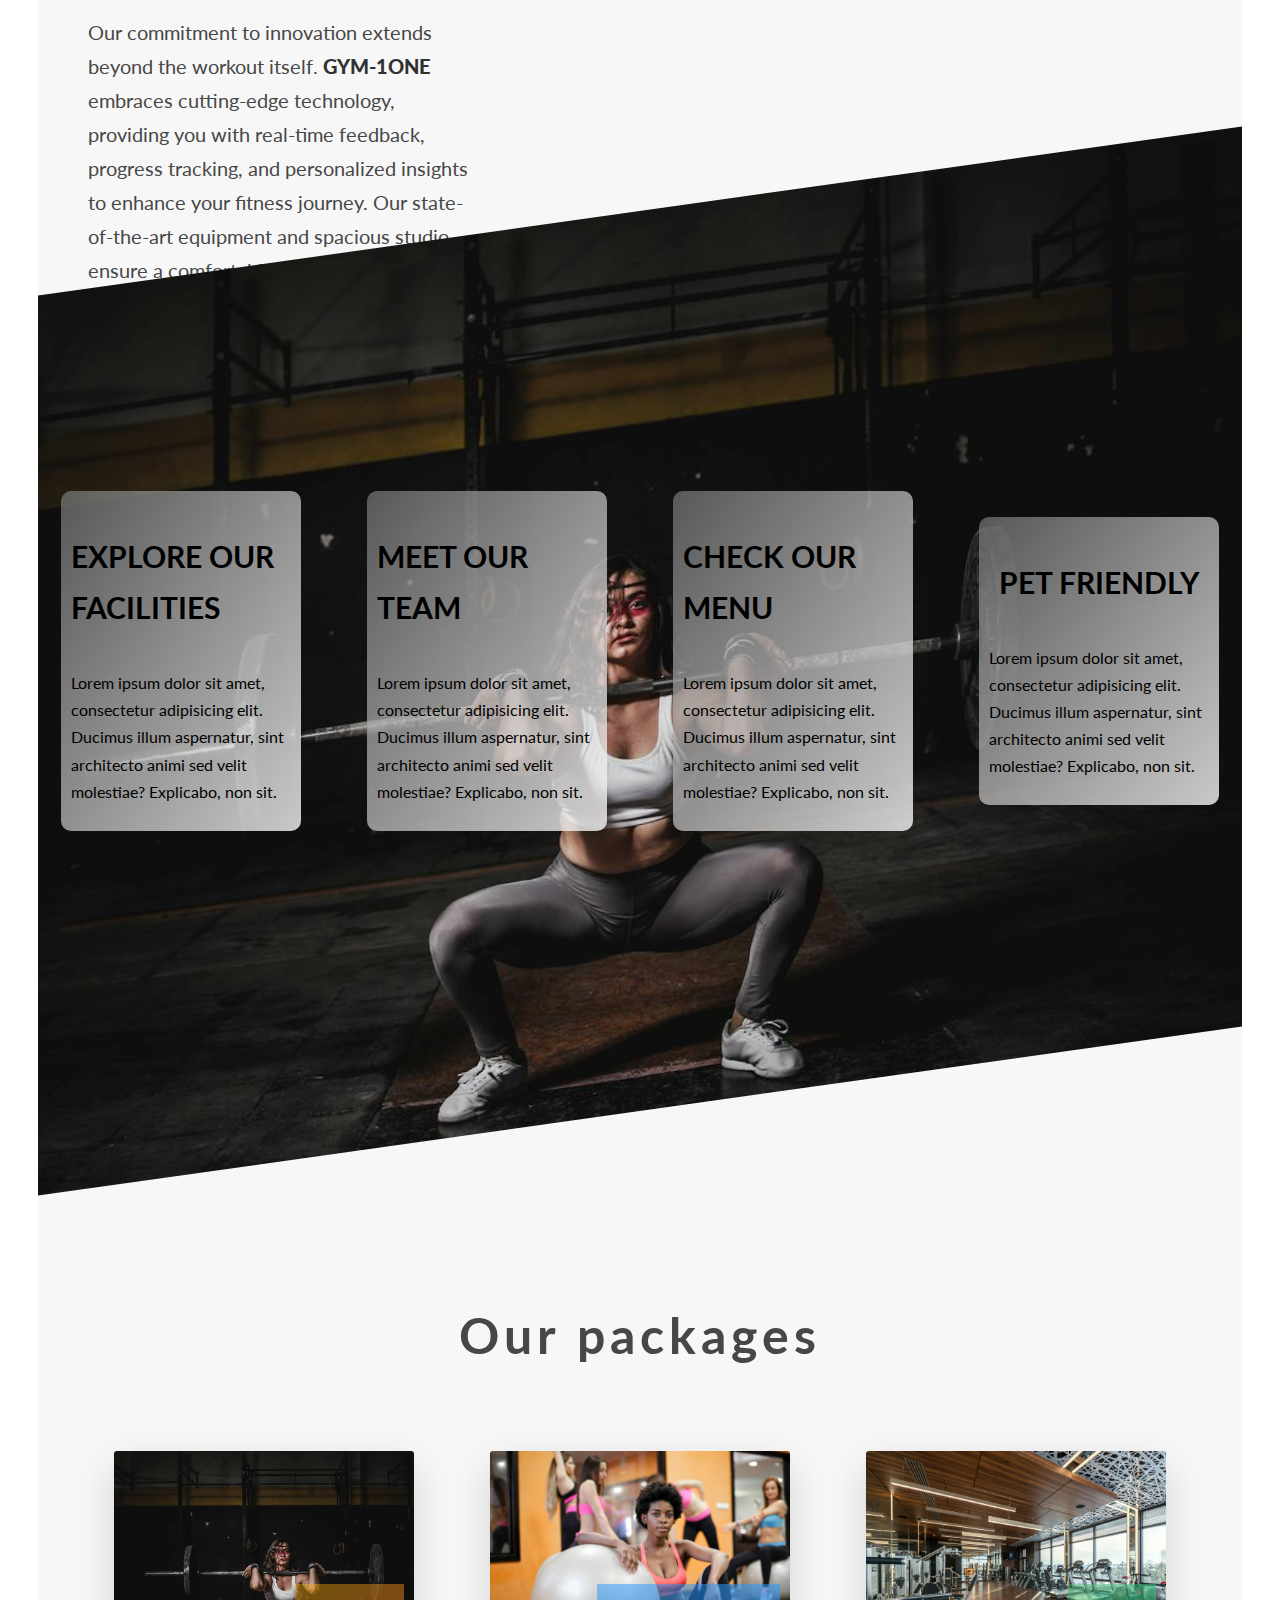
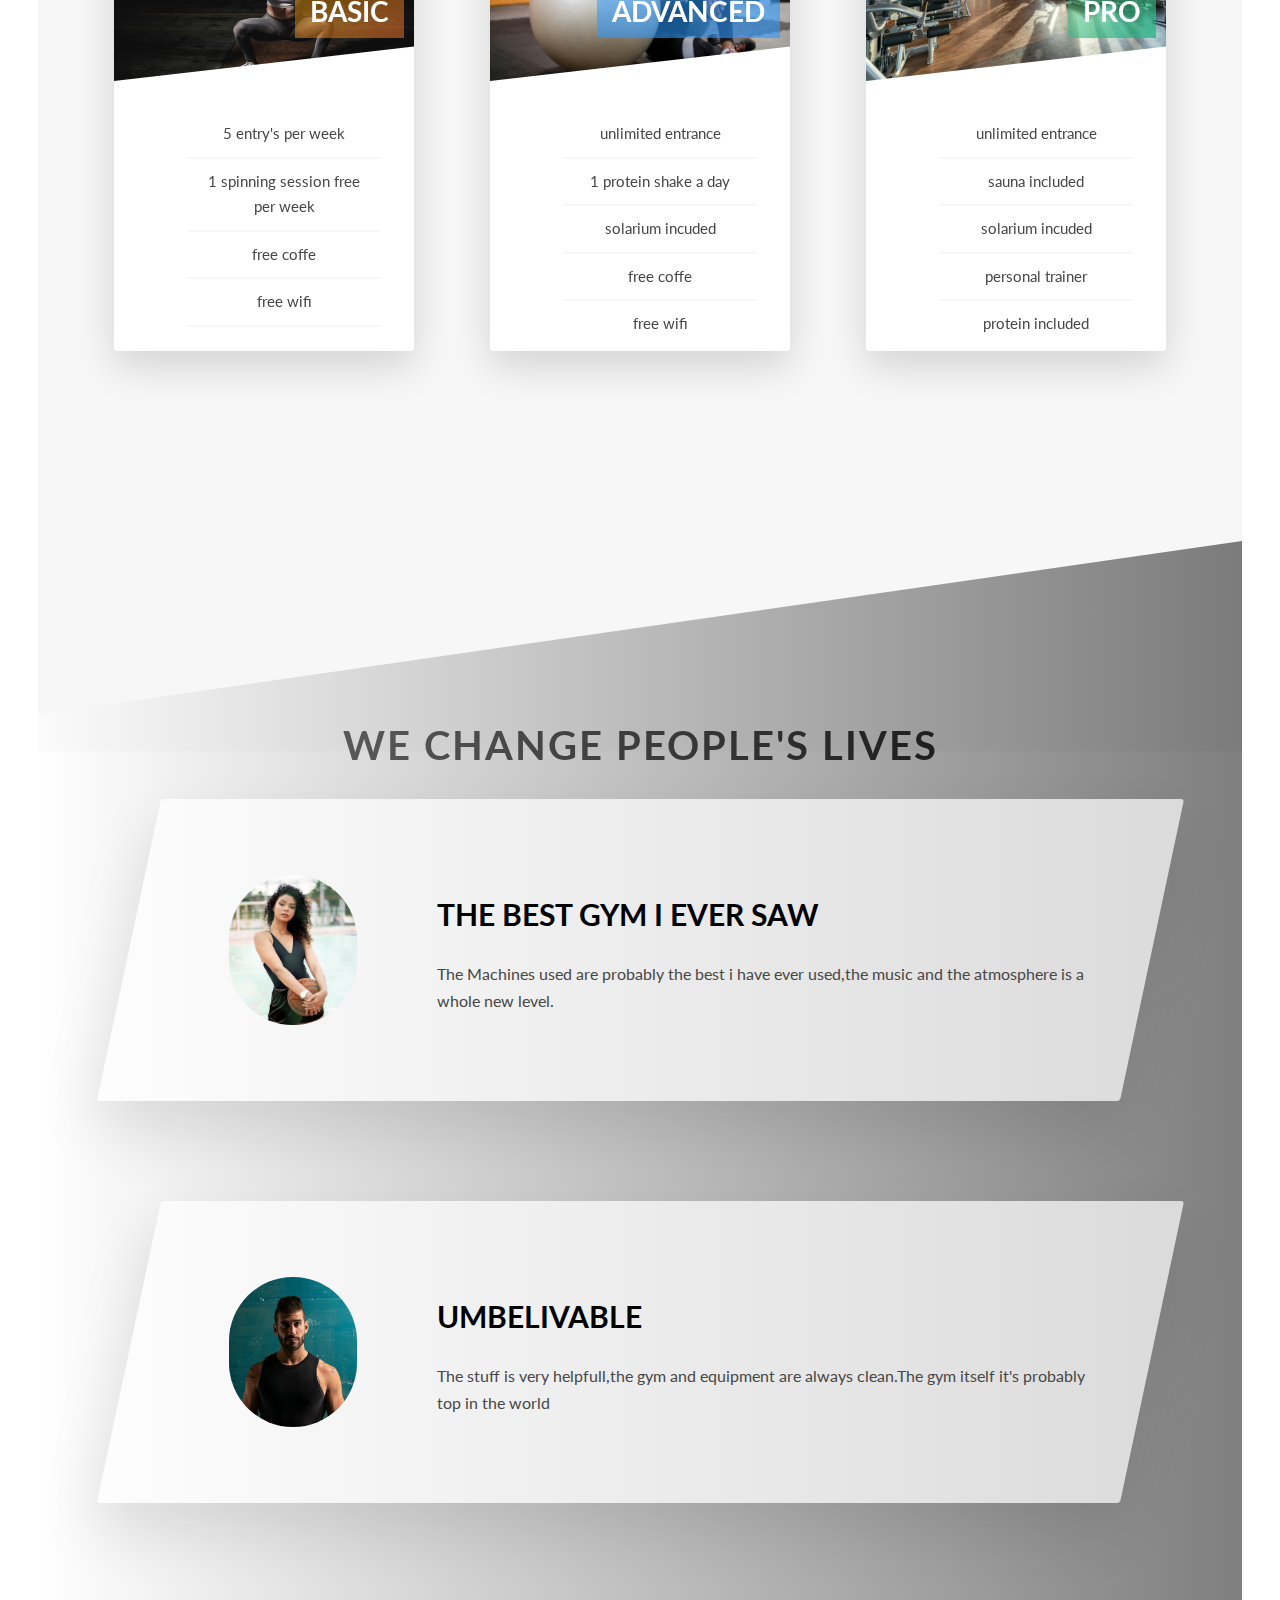
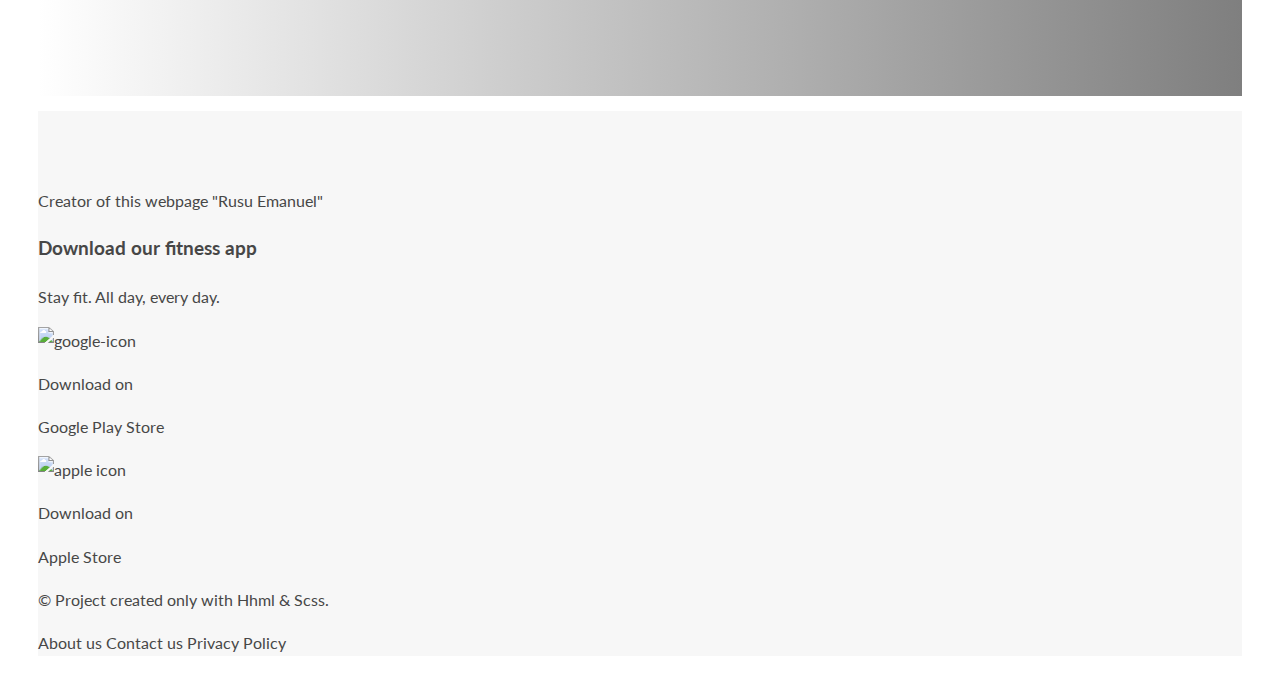
==== commit 2e2f19d1: "Update project" ====
--- a/index.html
+++ b/index.html
@@ -72,7 +72,7 @@
                 <div class="col2">
                     <img src="./img/pexels-leon-ardho-1552249.jpg" alt="photo with an athlete" class="photo-p1">
                     <img src="./img/pexels-william-choquette-1954524.jpg" alt="a person training" class="photo-p2">
-                    <img src="./img/pexels-max-rahubovskiy-7031705.jpg" alt="studio fitness photo" class="photo-p3">
+                    <img src="/img/pexels-max-rahubovskiy-7031705-L.jpg" alt="studio fitness photo" class="photo-p3">
                 </div>
             </section>
 
--- a/css/style.css
+++ b/css/style.css
@@ -77,7 +77,7 @@
   font-weight: 400;
   font-size: 16px;
   line-height: 1.7;
-  color: #777;
+  color: #474747;
 }
 body .heading-tertiary {
   font-size: 3rem;
@@ -265,7 +265,7 @@
   background-image: url(/img/pexels-andrea-piacquadio-3768593.jpg);
 }
 .card__picture-3 {
-  background-image: url(/img/pexels-max-rahubovskiy-7031705.jpg);
+  background-image: url(/img/pexels-max-rahubovskiy-7031705-L.jpg);
 }
 .card__heading {
   font-size: 2.8rem;
@@ -336,11 +336,21 @@
   z-index: 10;
   position: relative;
   height: 95vh;
-  background-image: linear-gradient(to right, rgba(26, 19, 19, 0.5), rgba(0, 0, 0, 0.6)), url(/img/pexels-william-choquette-1954524.jpg);
+  background-image: linear-gradient(to right, rgba(26, 19, 19, 0.5), rgba(0, 0, 0, 0.6)), url(/img/pexels-william-choquette-1954524\ \(M\).jpg);
   background-size: cover;
   background-position: top;
   /* with clip properties we clip the image to the shape we want ,it start from left corner on x and y axis and it goes clockwise  (x y, x y, x y, x y)  */
   clip-path: polygon(0 0, 100% 0, 100% 75%, 0 100%);
+}
+@media (min-resolution: 192dpi) and (min-width: 37.5em) {
+  .header {
+    background-image: linear-gradient(to right, rgba(26, 19, 19, 0.5), rgba(0, 0, 0, 0.6)), url(/img/pexels-william-choquette-1954524.jpg);
+  }
+}
+@media (max-resolution: 191dpi) and (min-width: 125em) {
+  .header {
+    background-image: linear-gradient(to right, rgba(26, 19, 19, 0.5), rgba(0, 0, 0, 0.6)), url(/img/pexels-william-choquette-1954524.jpg);
+  }
 }
 .header__text-box {
   position: absolute;
@@ -791,7 +801,7 @@
 }
 footer .box {
   padding-top: 6rem;
-  background: linear-gradient(to right, rgba(255, 255, 255, 0.5), rgba(0, 0, 0, 0.5));
+  background-color: #f7f7f7;
 }
 
 .navigation__checkbox {
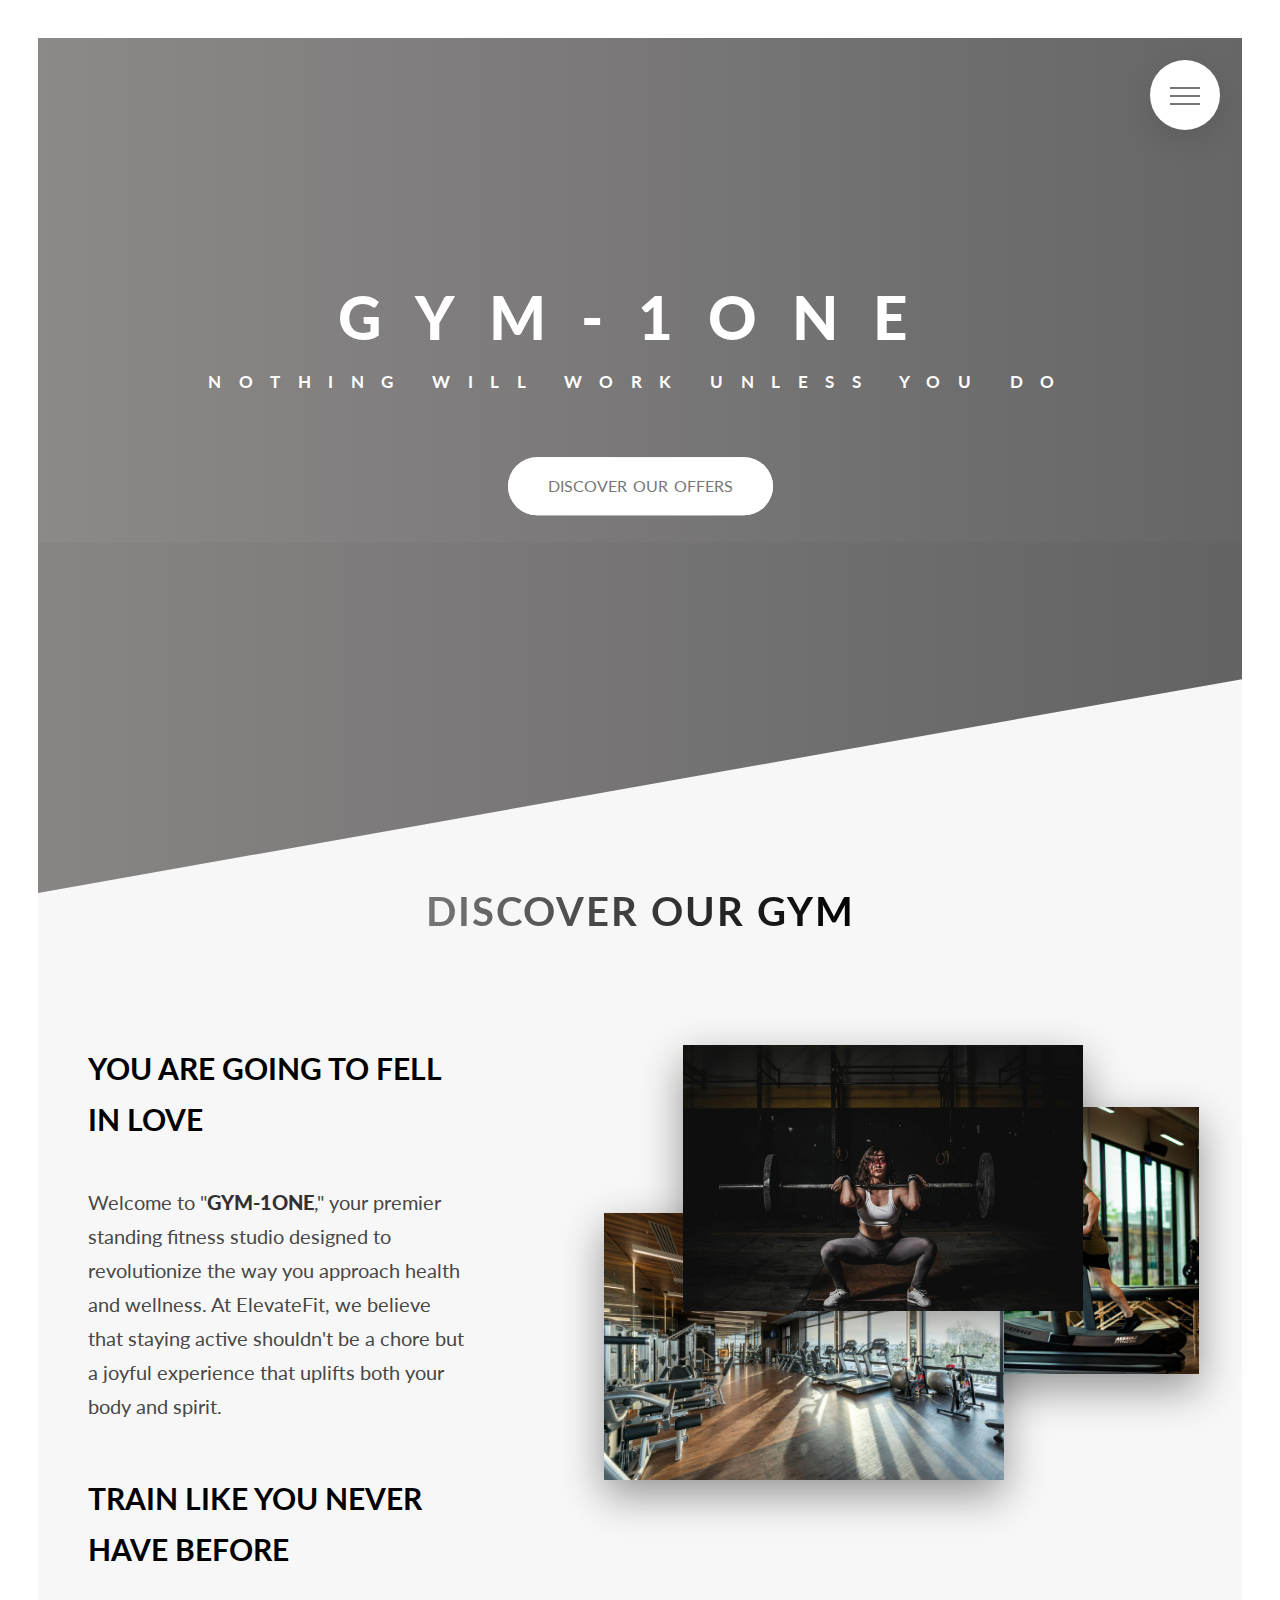
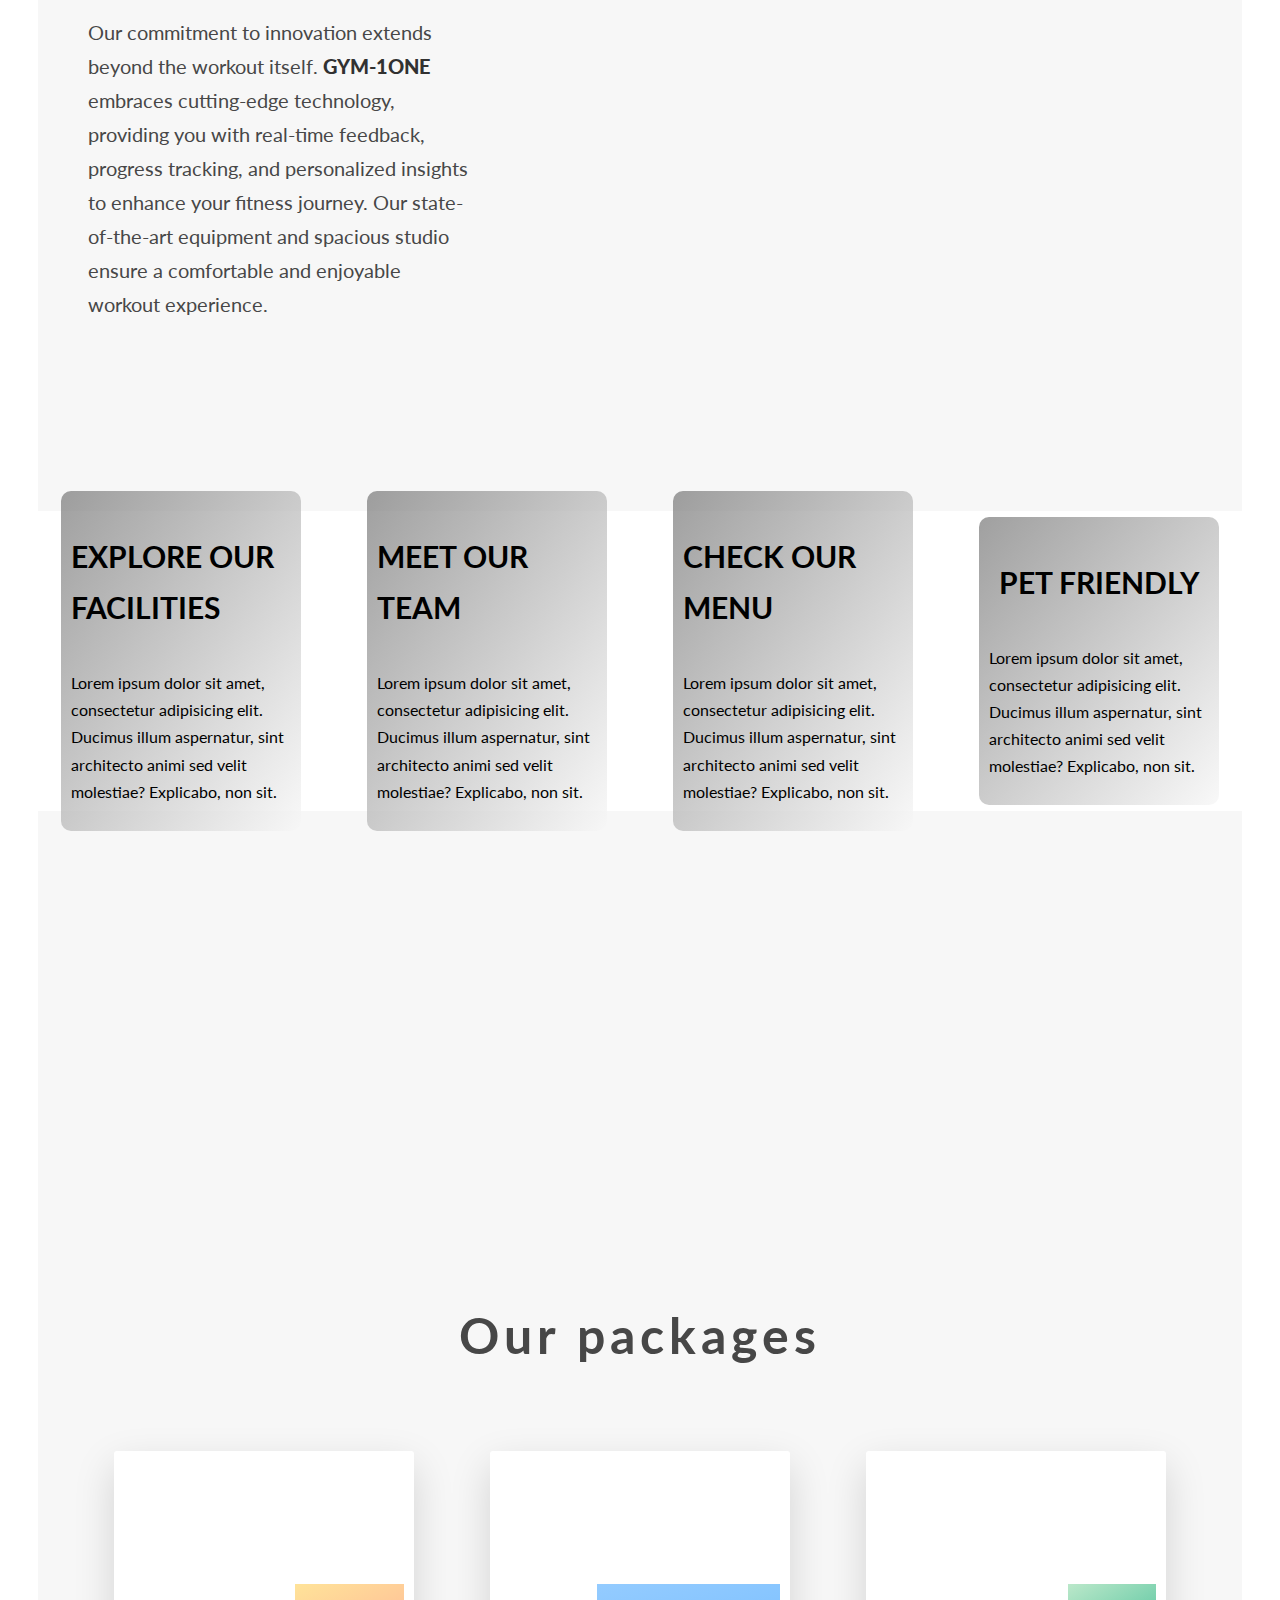
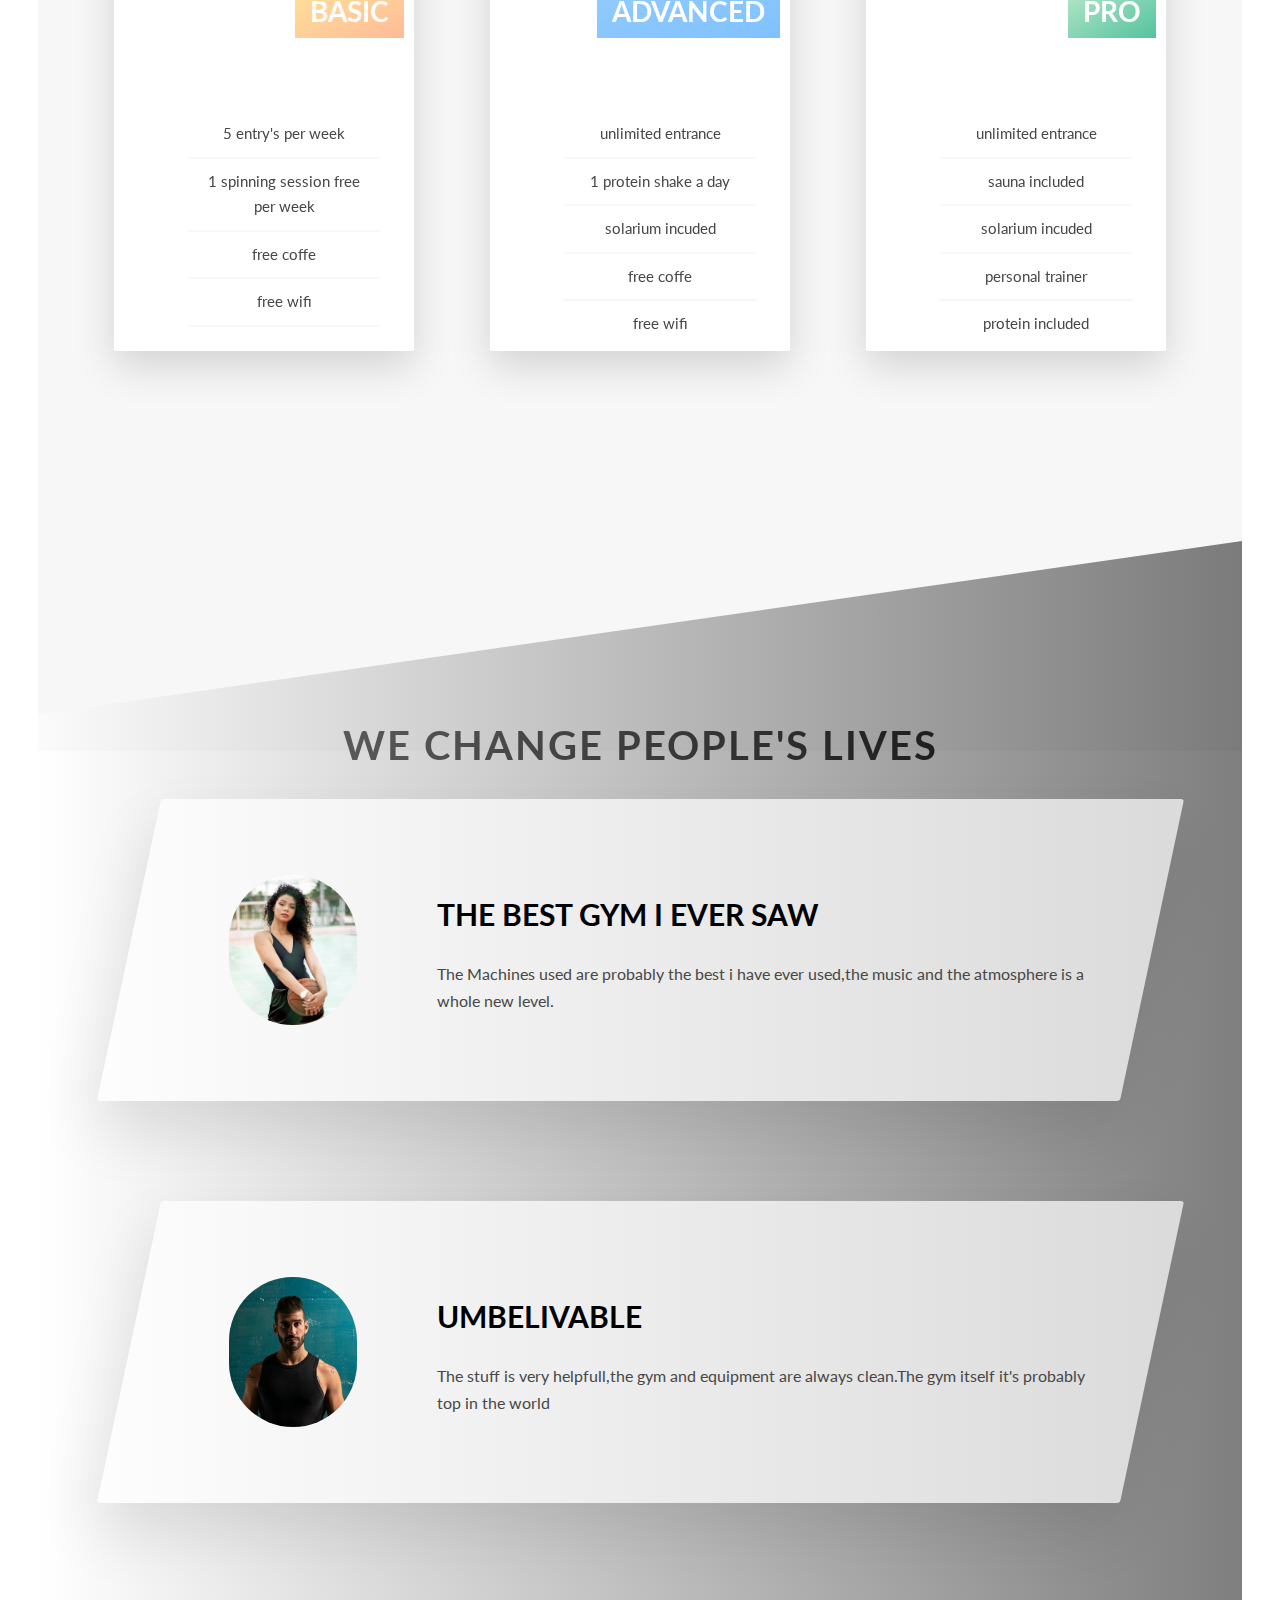
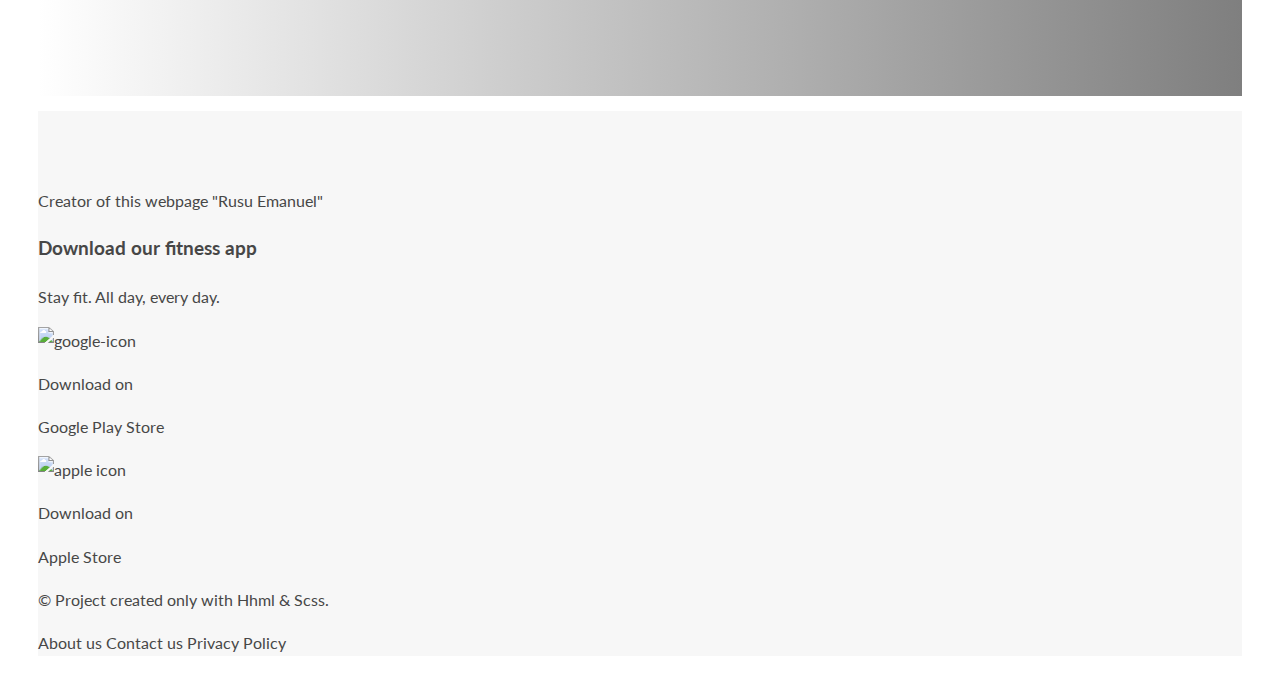
==== commit 24c8ec82: "Update project pictures" ====
--- a/index.html
+++ b/index.html
@@ -72,7 +72,7 @@
                 <div class="col2">
                     <img src="./img/pexels-leon-ardho-1552249.jpg" alt="photo with an athlete" class="photo-p1">
                     <img src="./img/pexels-william-choquette-1954524.jpg" alt="a person training" class="photo-p2">
-                    <img src="/img/pexels-max-rahubovskiy-7031705-L.jpg" alt="studio fitness photo" class="photo-p3">
+                    <img src="./img/pexels-max-rahubovskiy-7031705-L.jpg" alt="studio fitness photo" class="photo-p3">
                 </div>
             </section>
 
@@ -245,7 +245,7 @@
         <div class="row">
             <div class="story">
                 <figure class="story__shape">
-<img class="story__shape-img" src="/img/pexels-gustavo-almeida-3060201.jpg" alt="person playing basketball">
+<img class="story__shape-img" src="./img/pexels-gustavo-almeida-3060201.jpg" alt="person playing basketball">
 <figcaption class="story__caption">Jane Sunder</figcaption>
                 </figure>
                 <div class="story__text">
@@ -256,7 +256,7 @@
 
             <div class="story">
                 <figure class="story__shape">
-<img class="story__shape-img" src="/img/lorenzo-fatto-offidani-P6T1R9rSL0Q-unsplash.jpg" alt="person playing basketball">
+<img class="story__shape-img" src="./img/lorenzo-fatto-offidani-P6T1R9rSL0Q-unsplash.jpg" alt="person playing basketball">
 <figcaption class="story__caption">Michael Smith</figcaption>
                 </figure>
                 <div class="story__text">
--- a/css/style.css
+++ b/css/style.css
@@ -259,13 +259,13 @@
   clip-path: polygon(0 0, 100% 0, 100% 85%, 0 100%);
 }
 .card__picture-1 {
-  background-image: url(/img/pexels-leon-ardho-1552249.jpg);
+  background-image: url(./img/pexels-leon-ardho-1552249.jpg);
 }
 .card__picture-2 {
-  background-image: url(/img/pexels-andrea-piacquadio-3768593.jpg);
+  background-image: url(./img/pexels-andrea-piacquadio-3768593.jpg);
 }
 .card__picture-3 {
-  background-image: url(/img/pexels-max-rahubovskiy-7031705-L.jpg);
+  background-image: url(./img/pexels-max-rahubovskiy-7031705-L.jpg);
 }
 .card__heading {
   font-size: 2.8rem;
@@ -336,7 +336,7 @@
   z-index: 10;
   position: relative;
   height: 95vh;
-  background-image: linear-gradient(to right, rgba(26, 19, 19, 0.5), rgba(0, 0, 0, 0.6)), url(/img/pexels-william-choquette-1954524\ \(M\).jpg);
+  background-image: linear-gradient(to right, rgba(26, 19, 19, 0.5), rgba(0, 0, 0, 0.6)), url(./img/pexels-william-choquette-1954524\ \(M\).jpg);
   background-size: cover;
   background-position: top;
   /* with clip properties we clip the image to the shape we want ,it start from left corner on x and y axis and it goes clockwise  (x y, x y, x y, x y)  */
@@ -344,12 +344,12 @@
 }
 @media (min-resolution: 192dpi) and (min-width: 37.5em) {
   .header {
-    background-image: linear-gradient(to right, rgba(26, 19, 19, 0.5), rgba(0, 0, 0, 0.6)), url(/img/pexels-william-choquette-1954524.jpg);
+    background-image: linear-gradient(to right, rgba(26, 19, 19, 0.5), rgba(0, 0, 0, 0.6)), url(./img/pexels-william-choquette-1954524.jpg);
   }
 }
 @media (max-resolution: 191dpi) and (min-width: 125em) {
   .header {
-    background-image: linear-gradient(to right, rgba(26, 19, 19, 0.5), rgba(0, 0, 0, 0.6)), url(/img/pexels-william-choquette-1954524.jpg);
+    background-image: linear-gradient(to right, rgba(26, 19, 19, 0.5), rgba(0, 0, 0, 0.6)), url(./img/pexels-william-choquette-1954524.jpg);
   }
 }
 .header__text-box {
@@ -547,7 +547,7 @@
   overflow: hidden;
   margin-top: -30rem;
   display: flex;
-  background-image: url(/img/pexels-leon-ardho-1552249.jpg);
+  background-image: url(./img/pexels-leon-ardho-1552249.jpg);
   background-repeat: no-repeat;
   background-size: cover;
   background-position: center;
